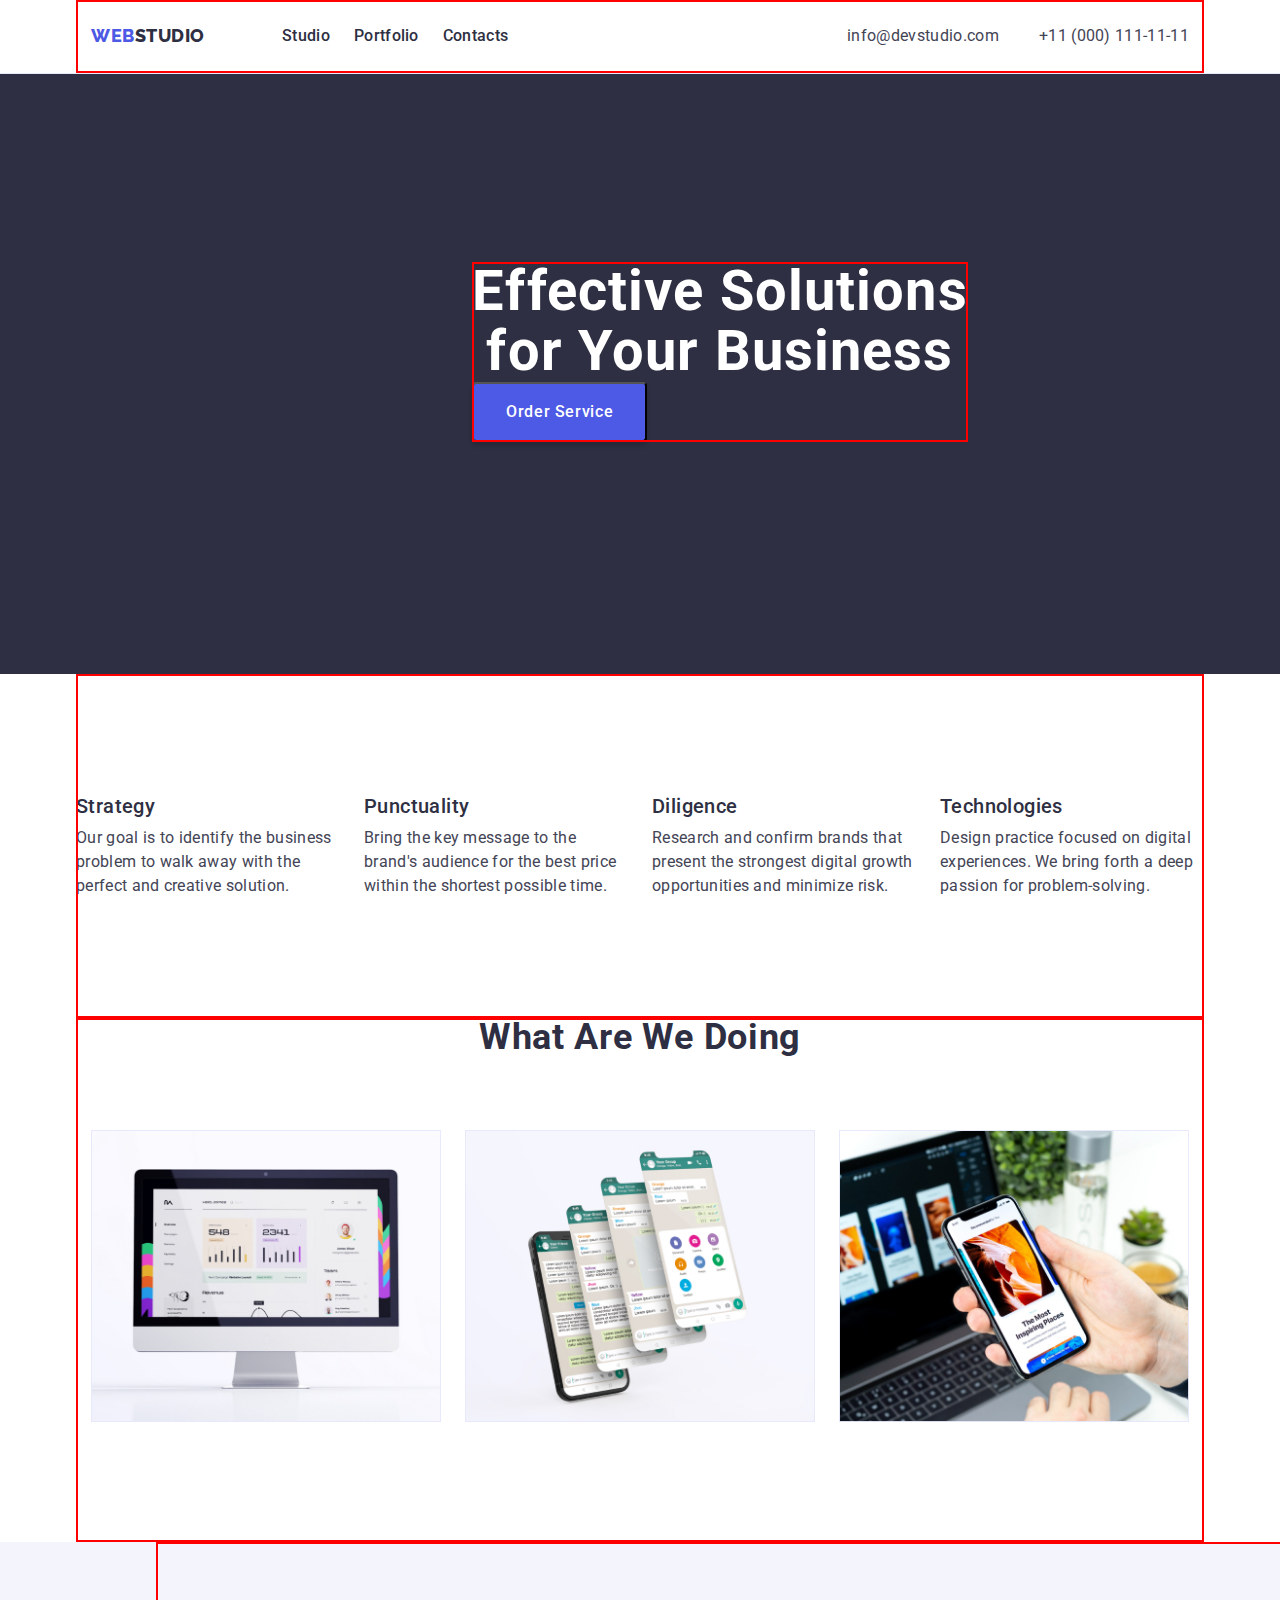
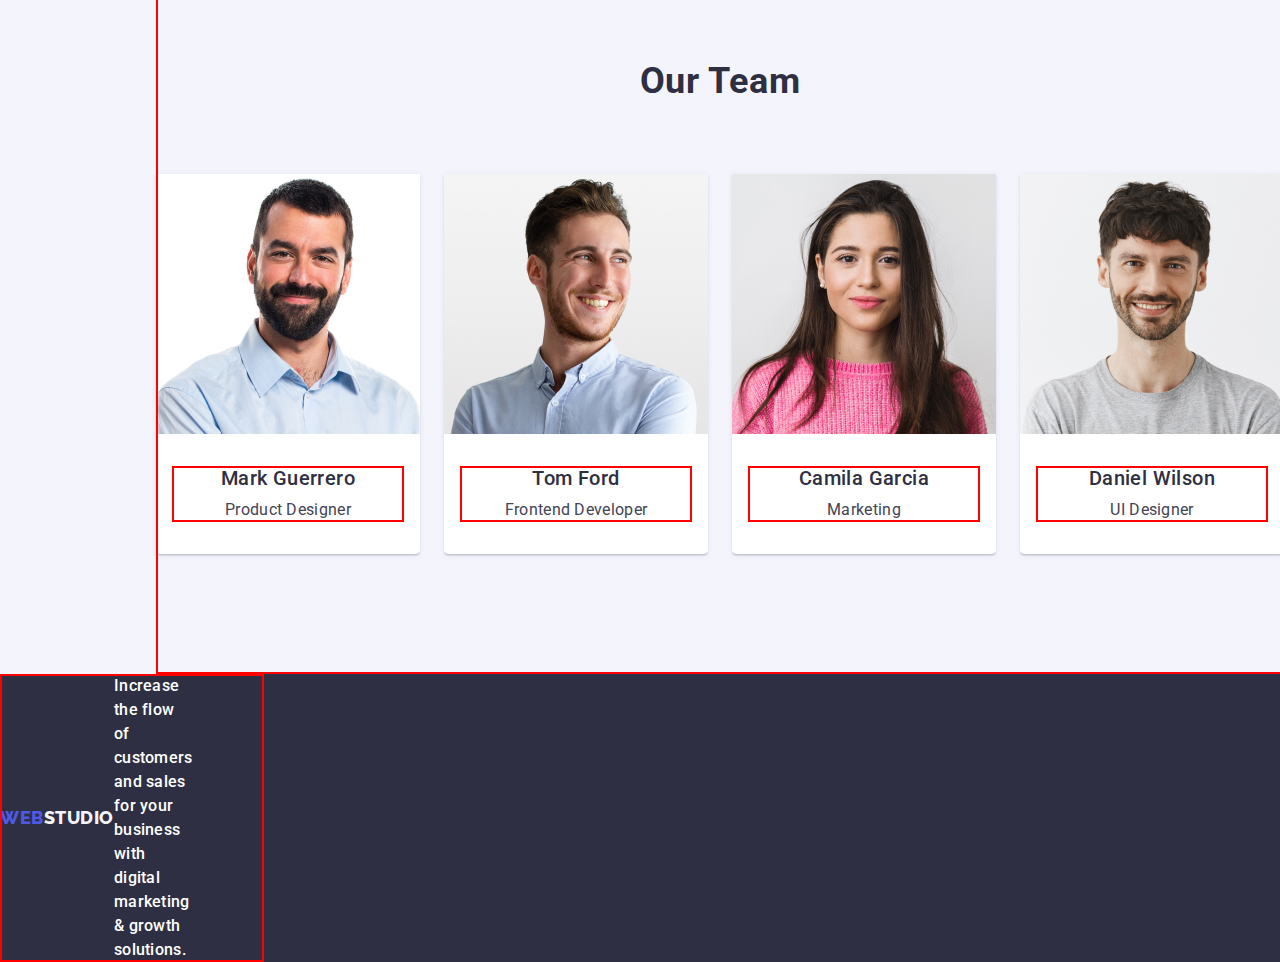
==== index.html @ 4f148396 "update </div>" ====
<!DOCTYPE html>
<html lang="en">
<head>
    <meta charset="UTF-8">
    <meta http-equiv="X-UA-Compatible" content="IE=edge">
    <meta name="viewport" content="width=device-width, initial-scale=1.0">
    <title>WebStudio</title>
    <link rel="preconnect" 
    href="https://fonts.googleapis.com">
    <link rel="preconnect" 
    href="https://fonts.gstatic.com" crossorigin>
    <link href="https://fonts.googleapis.com/css2?family=Roboto:wght@400;500;700&display=swap" rel="stylesheet">
    <link rel="preconnect" href="https://fonts.googleapis.com">
    <link rel="preconnect" href="https://fonts.gstatic.com" crossorigin>
    <link href="https://fonts.googleapis.com/css2?family=Raleway:wght@800&family=Roboto:wght@400;500;700&display=swap" rel="stylesheet">
  
    <link href="
    https://cdn.jsdelivr.net/npm/modern-normalize@1.1.0/modern-normalize.min.css
    " rel="stylesheet">
    <link rel="stylesheet" href="./css/styles.css">
    
</head>
<body>
    <!--header section-->
    <header class="header">
        <div class="container top-line">
            <nav class="list nav-list">
                <a class="logo link" href="./index.html">Web <span class="logo-studio">Studio</span> </a>
            
             <ul class="list link-list">
          <li class="description link-item"> 
            <a class="header-nav-link link" href="./index.html">Studio</a>
          </li>
          <li class="description link-item">
            <a class="header-nav-link link" href="./portfolio.html">Portfolio</a>
          </li>
          <li class="description link-item">
            <a class="header-nav-link link" href="">Contacts</a>
          </li>
             </ul>
            </nav>

            <address class="adress">
                <ul class="list adress-list">
                <li class="mailto" >
                    <a href="mailto:info@devstudio.com" class="link adress-link">info@devstudio.com</a>
                </li>
                <li>
                    <a href="tel:+110001111111" class="link adress-link">+11 (000) 111-11-11</a>
                </li>
                </ul>
            </address>
        </div>
    </header>

    <main>
            <!--hero section-->
        <section class="hero section" >
           <div class="container hero-container">
                <h1 class="main-tittle main-tittle-light hero-tittle">
                Effective Solutions for Your Business 
                </h1>
                <button class="button button-text hero-button" type="button">Order Service</button>
            </div>
        </section>

            <!--Feature section-->
            
        <section >
            <div class="container feature-container">
                <h2 hidden class="sektion-tittl feature-tittle"> Our Feature</h2>
                <ul class="list feature-list-item ">
                    <li class="feature-list">
                        <h3 class="subtittle feature-item-tittle" >Strategy</h3>
                        <p class="feature-item"> Our goal is to identify the business
                        problem to walk away with the perfect and creative solution. </p>
                    </li>
                    <li class="feature-list">
                        <h3 
                        class="subtittle feature-item-tittle">Punctuality</h3>
                        <p class="feature-item">Bring the key message to the brand's audience for the best price within the shortest possible time.</p>
                    </li>
                    <li class="feature-list">
                         <h3  
                        class="subtittle feature-item-tittle">Diligence</h3>
                        <p class="feature-item">Research and confirm brands that present the strongest digital growth opportunities and minimize risk.</p>
                    </li>
                    <li class="feature-list">
                        <h3
                        class="subtittle feature-item-tittle">Technologies</h3>
                        <p class="feature-item">Design practice focused on digital experiences. We bring forth a deep passion for problem-solving.</p>
                    </li>
               
                </ul>
            </div>  
            </section>
        
            <!--about-->
            <section>
            <div class="container about-container">
                 <h2 class="sektion-tittl about-tittle">What are we doing</h2>
                <ul class="list about-card-set">
                    <li class="about-item">
                    <img  src="./images/about/img-1.jpg" alt="desktop" width="360" height="300">
                    </li>
                    <li class="about-item">
                    <img src="./images/about/img-2.jpg" alt="smartphone" width="360" height="300">
                     </li>
                    <li class="about-item">
                    <img src="./images/about/img-3.jpg" alt="application" width="360" height="300">
                    </li>
                </ul>
            </div>
            </section>

            <!--team-->
            <section class="team">
            <div class="container team-container">
                <h2 class="sektion-tittl  team-tittl">Our Team</h2>
                <ul class="list team-list">
                <li class="team-item">
                   <img  src="./images/team/img-1.jpg" alt="Mark Guerrero" width="264" height="260">
                   <div class="container team-item-container">
                        <h3 
                        class="subtittle">Mark Guerrero</h3>
                        <p class="team-item-name">Product Designer</p>
                    </div>
                </li>
                <li class="team-item">
                    <img src="./images/team/img-2.jpg" alt="Tom Ford" width="264" height="260">
                    <div class="container team-item-container">
                        <h3 
                        class="subtittle">Tom Ford</h3>
                        <p class="team-item-name">Frontend Developer</p>
                    </div>
                </li>
                <li class="team-item">
                    <img src="./images/team/img-3.jpg" alt="Camila Garcia" width="264" height="260">
                    <div class="container team-item-container">
                        <h3 class="subtittle ">Camila Garcia</h3>
                        <p class="team-item-name"> Marketing</p>
                    </div>
                </li>
                <li class="team-item">
                    <img src="./images/team/img-4.jpg" alt="Daniel Wilson" width="264" height="260">
                    <div class="container team-item-container">
                        <h3 class="subtittle ">Daniel Wilson</h3>
                         <p class="team-item-name">UI Designer</p>
                    </div>
                </li>
                </ul>
            </div>     
            </section> 
      
    </main>

        <!--footer section-->
    <footer class="footer">
      <div class="container footer-container">
            <a class="link logo footer-reset" href="./index.html">Web <span class="logo-studio-light">Studio</span> 
            <p class="description footer-item ">Increase the flow of customers and sales for your business with digital marketing & growth solutions.</p></a>
        </div>
    </footer>

</body>
</html>
---- css/styles.css ----
:root {
    /*--font--*/
--primary-font: "Roboto",  sant-serif;
--secondary-font: "Raleway", sant-serif;
    
    /*--color--*/
--btn-color-iris: #4d5ae5;
--btn-color-okean: #404BBF;
--text-color: #434455;
--main-header-color: #2e2f4;
--white-color: #fff;
--backgraund-light: #f4f4fD;
--backgraund-dark: #2E2F42;
--leinercoolor: #E7E9FC;
}
* {
    box-sizing: border-box;
}
/*base styles*/
body {
    font-family:"Roboto",sans-serif;
    font-size: 16px;
    font-weight: 400;
    font-style: normal;
    line-height: 1.5;
    letter-spacing: 0.02em;
    text-decoration: none;
    text-transform: none;
    color: var(--text-color);
    background-color: var(--white-color);
}
 /*--reset start--*/
h1,
h2, 
h3, 
h4, 
h5, 
h6, 
p {
    margin: 0px;
}
button {
    cursor: pointer;
}

ul {
    display: flex;
    margin: 0px;
}
img {
    display: block;
    max-width: 100%;
    height: auto;
      }
     
.list {
    list-style: none;
    margin: 0px;
    padding: 0px;
}
.link {
    text-decoration: none; 
}
div {
    display: block;
}

.main-tittle {
	font-size: 56px;
	font-family:var(--primary-font);
	font-weight: 700;
	font-style: normal;
	line-height: 1.07;
	letter-spacing: 0.02em;
	text-decoration: none;
	text-transform: none;
    text-align: center;
}
.main-tittle-light {
    color:#FFFFFF;
}
.sektion-tittl {
	font-size: 36px;
	font-family:var(--primary-font);
	font-weight: 700;
	font-style: normal;
	line-height: 1.11;
	letter-spacing: 0.02em;
	text-decoration: none;
	text-transform: capitalize;
    text-align: center;
    color: var(--backgraund-dark);
}
.subtittle {
	font-size: 20px;
	font-family:var(--primary-font);
	font-weight: 500;
	font-style: normal;
	letter-spacing: 0.02em;
	text-decoration: none;
	text-transform: none;
    line-height: 1.2; 
    text-align: center;
    color: var(--backgraund-dark);
    
}

.description {
	font-size: 16px;
	font-family:var(--primary-font);
	font-weight: 500;
	font-style: normal;
	line-height: 1.5;
	letter-spacing: 0.02em;
	text-decoration: none;
	text-transform: none;
    color: var(--text-color);
}
.button-text {
	font-family: inherit;
    font-size: 16px;
	font-weight: 500;
	font-style: normal;
	line-height: 1.5;
	letter-spacing: 0.04em;
	text-decoration: none;
	text-transform: none;
    color: var(--white-color);
}
.small-text {
	font-size: 12px;
	font-family: var(--primary-font);
	font-weight: 400;
	font-style: normal;
	line-height: 1.17;
	letter-spacing: 0.04em;
	text-decoration: none;
	text-transform: none;
}
.top-line {
    display: flex;
   
    margin: 0px;
    justify-content: space-between;
    align-items: center;
  

    background: var(--white-color);
    border-bottom: 1px solid #E7E9FC;
}
.nav-list {
    display: flex;
    max-width: 564px;
    padding-top: 24px;
    padding-bottom: 24px;
    gap: 76px;
}
.logo {
    font-family: "Raleway", sans-serif;
    font-style: normal;
    font-weight: 800;
    font-size: 18px;
    line-height: 1.17;
    text-transform: uppercase;
    text-decoration: none;

    color: var(--btn-color-iris);
    display: flex;
    letter-spacing: 0.03em;
    flex-direction: row;
    align-items: center;
    width: 115px;
}
.logo-studio {
    width: 71px;
    color:var(--backgraund-dark);
    text-transform: uppercase;
}
.logo-studio-light {
    color:var(--backgraund-light);
    text-transform: uppercase;
}
.header {
   border-bottom: 1px solid var(--leinercoolor);

}
.header-nav-link {
    color: var(--backgraund-dark);
    padding-top: 24px;
    padding-bottom: 24px;

}
.header-nav-link:hover,
.header-nav-link:focus,
.adress-link:hover,
.adress-link:focus {
    color: var(--btn-color-okean);
} 

.link-list {
    display: flex;
    gap: 24px;
    margin-right: auto;
}
.link-item {
    color: var(--backgraund-dark);
    text-decoration: none;  
   }
   .adress-link {

    text-decoration: none;
    color: var(--text-color);
}

.adress {
    display: block;
    max-width: 347px;
    margin: 0px;
    font-style: normal; 
  
}  

.adress-list {
    padding-top: 24px;
    padding-bottom: 24px; 
}
.mailto {
    margin-right: 40px;
}
 .button {

        display: flex;
        flex-direction: row;
        align-items: center;
        padding: 16px 32px;
        gap: 10px;
        
        background:var(--btn-color-iris);
        box-shadow: 0px 4px 4px rgba(0, 0, 0, 0.15);
        border-radius: 4px;
        cursor: pointer;
    }
   
    .button-light {
      
        display: flex;
        flex-direction: row;
        align-items: flex-start;
        padding: 16px 32px;
        gap: 10px;
        color: var(--btn-color-iris);
        background:var(--backgraund-light);
        cursor: pointer;
    
    }
    .button:hover, .button:focus, .button-light:hover, .button-light:focus {
        background-color:var(--btn-color-okean);
        color: var(--white-color);
    }



 /*---main content---*/
.box {
    border: 5px solid var(--white-color);
}
.container {
    width: 1128px;
    padding: 0 15px; 
   margin: 0 auto;
outline: 2px solid red;
outline-offset: -2px;
    background: var(--white-color);
}

.section {
    padding: 188px 0px;
    
}
/*----index.html-----*/
.hero {
    width: 1440px;
    height: 600px;
    margin: 0px auto;
 
    line-height: 1.07;
    align-items: center;
 
    background-color: var(--backgraund-dark);
   
}
.hero-container {
max-width: 496px;
   margin: 0px auto;
    padding: 0px;
   
    background: var(--backgraund-dark);
}
.hero-tittle {
   
margin: 0px;
    
}
.hero-button {
margin-bottom: 48px auto;
align-content: center;


}
/*--featufe*/

.feature-container {
    padding: 120px 0px;
    margin: 0px auto;
}
.feature-tittle {
 margin: 0px;
}
.feature-list-item {
   display: flex;
   justify-content: space-between;
   gap: 24px;
   padding: 0px;
   margin: 0px;
    
}
.feature-list {
    display: flex;
flex-direction: column;
align-items: flex-start;

flex-basis: 264px;
padding: 0px;

gap: 8px;
}
.feature-item-tittle {

}

/*---about---*/

.about-container {
   
}
    
.about-tittle {
       margin-top: 0px;
       margin-bottom: 72px;
}

.about-card-set {
  
    display: flex;
    flex-wrap: wrap;
    padding-bottom: 120px;
    gap: 24px;
      }
.about-item {
    flex-basis: calc((100% - 48px) / 3);
    }
    
    /*---team---*/
.team {
    background:var(--backgraund-light);
    width: 1440px;
    margin: 0px auto;
}

.team-container {
    padding: 120px 0px;
    gap: ;
    background:var(--backgraund-light);
}
.team-item {
    display: flex;
    max-width: 264px;
flex-direction: column;
justify-content: center;
align-items: center;
padding: 0px 0px 32px;
gap: 32px;

box-shadow: 0px 1px 6px rgba(46, 47, 66, 0.08), 0px 1px 1px rgba(46, 47, 66, 0.16), 0px 2px 1px rgba(46, 47, 66, 0.08);
border-radius: 0px 0px 4px 4px;

    background-color: var(--white-color);
}
.team-tittl {

    padding-bottom: 72px;
}
.team-item-container {
    display: flex;
flex-direction: column;
justify-content: center;
align-items: center;
padding: 0px;
gap: 8px;

max-width: 232px;

flex: none;
order: 1;
flex-grow: 0;
}

.team-list {
   justify-content: space-between;
}


.team-item-img {

}
.team-item-name {

}
.team-item-function {

}
.footer {
    width: 1440px;
    margin: 0px auto;
    background: var(--backgraund-dark)
    }
.footer-container {
    display: flex;
    flex-direction: column;
    align-items: flex-start;
    padding: 0px;
    margin-left: 0px;
    gap: 16px;
    max-width: 264px;
    background: var(--backgraund-dark);

}
. footer-reset {
    display: flex;
    flex-direction: column;
   
}
    .footer-item {
        display: f;
   
        color: var(--white-color);
    }
    
/*-----portfolio-----*/

.btn-portfolio-list {

display: flex;
flex-direction: row;
justify-content: center;
align-items: flex-start;
flex-basis: 586px;
gap: 24px;
padding: 72px 0px;

}

.btn-portfolio {

display: flex;
flex-direction: row;
align-items: flex-start;
padding: 12px 24px;



background: var(--backgraund-light);
box-shadow: 0px 3px 1px rgba(0, 0, 0, 0.1), 0px 2px 1px rgba(0, 0, 0, 0.08), 0px 2px 2px rgba(0, 0, 0, 0.12);
border-radius: 4px;

flex: none;
order: 0;
flex-grow: 0;
}
.container-portfolio {
    display: flex;
    flex-wrap: wrap;
    row-gap: 48px;
    column-gap: 24px;
    padding: 0px;margin: 0px -15px;

}
.card-box {
    box-sizing: border-box;

    flex-basis: 360px;
    
    border: 1px solid var(--leinercoolor);
}
.card-text-box {
    display: flex;
    flex-direction: column;
    justify-content: center;
    align-items: flex-start;
    padding: 32px 16px;

    gap: 8px;
    
    flex-basis: 360px;
}
.adress-item {}



.about {
   background-color: var(--backgraund-light);

.about-list {
}

.about-decktopimg {
    display: flex;
    flex-direction: column;
    align-items: flex-start;
    padding: 0px;

    position: absolute;
    width: 360px;   
    height: 300px;
    left: 156px;
    top: 1128px;
}
.about-smartphonimg {
    display: flex;
    flex-direction: column;
    align-items: flex-start;
    padding: 0px;

    position: absolute;
    width: 360px;
    height: 300px;
    left: 540px;
    top: 1128px;
}
.about-aplicationimg {
    display: flex;
    flex-direction: column;
    align-items: flex-start;
    padding: 0px;

    position: absolute;
    width: 360px;
    height: 300px;
    left: 924px;
    top: 1128px;
}


.portfolio-list {
    display: flex;
flex-direction: row;
align-items: flex-start;
padding: 0px;
gap: 24px;

position: absolute;
width: 586px;
height: 48px;
left: 427px;
top: 168px;
}

.All {
    display: flex;
flex-direction: row;
align-items: flex-start;
padding: 12px 24px;

width: 69px;
height: 48px;

background: var(--btn-color-okean);
box-shadow: 0px 3px 1px rgba(0, 0, 0, 0.1), 0px 2px 1px rgba(0, 0, 0, 0.08), 0px 2px 2px rgba(0, 0, 0, 0.12);
border-radius: 4px;

flex: none;
order: 0;
flex-grow: 0;
color: var(--white-color);
}
.WebSite {
 
}
.App {
}
.Design {
}
.Marketing {
}
.top-row-cardbox {
position: absolute;
width: 1128px;
height: 420px;
left: 156px;
top: 288px;
}
.card-cashless{
   left: 540px; 
}
.card-meditation {
    left: 924px;
    top: 288px;
}
.card-taxi {
    left: 156px;
top: 756px;
}
.card-illustration {
    left: 540px;
top: 756px;
}
.card-courses {
    left: 924px;
top: 756px;
}
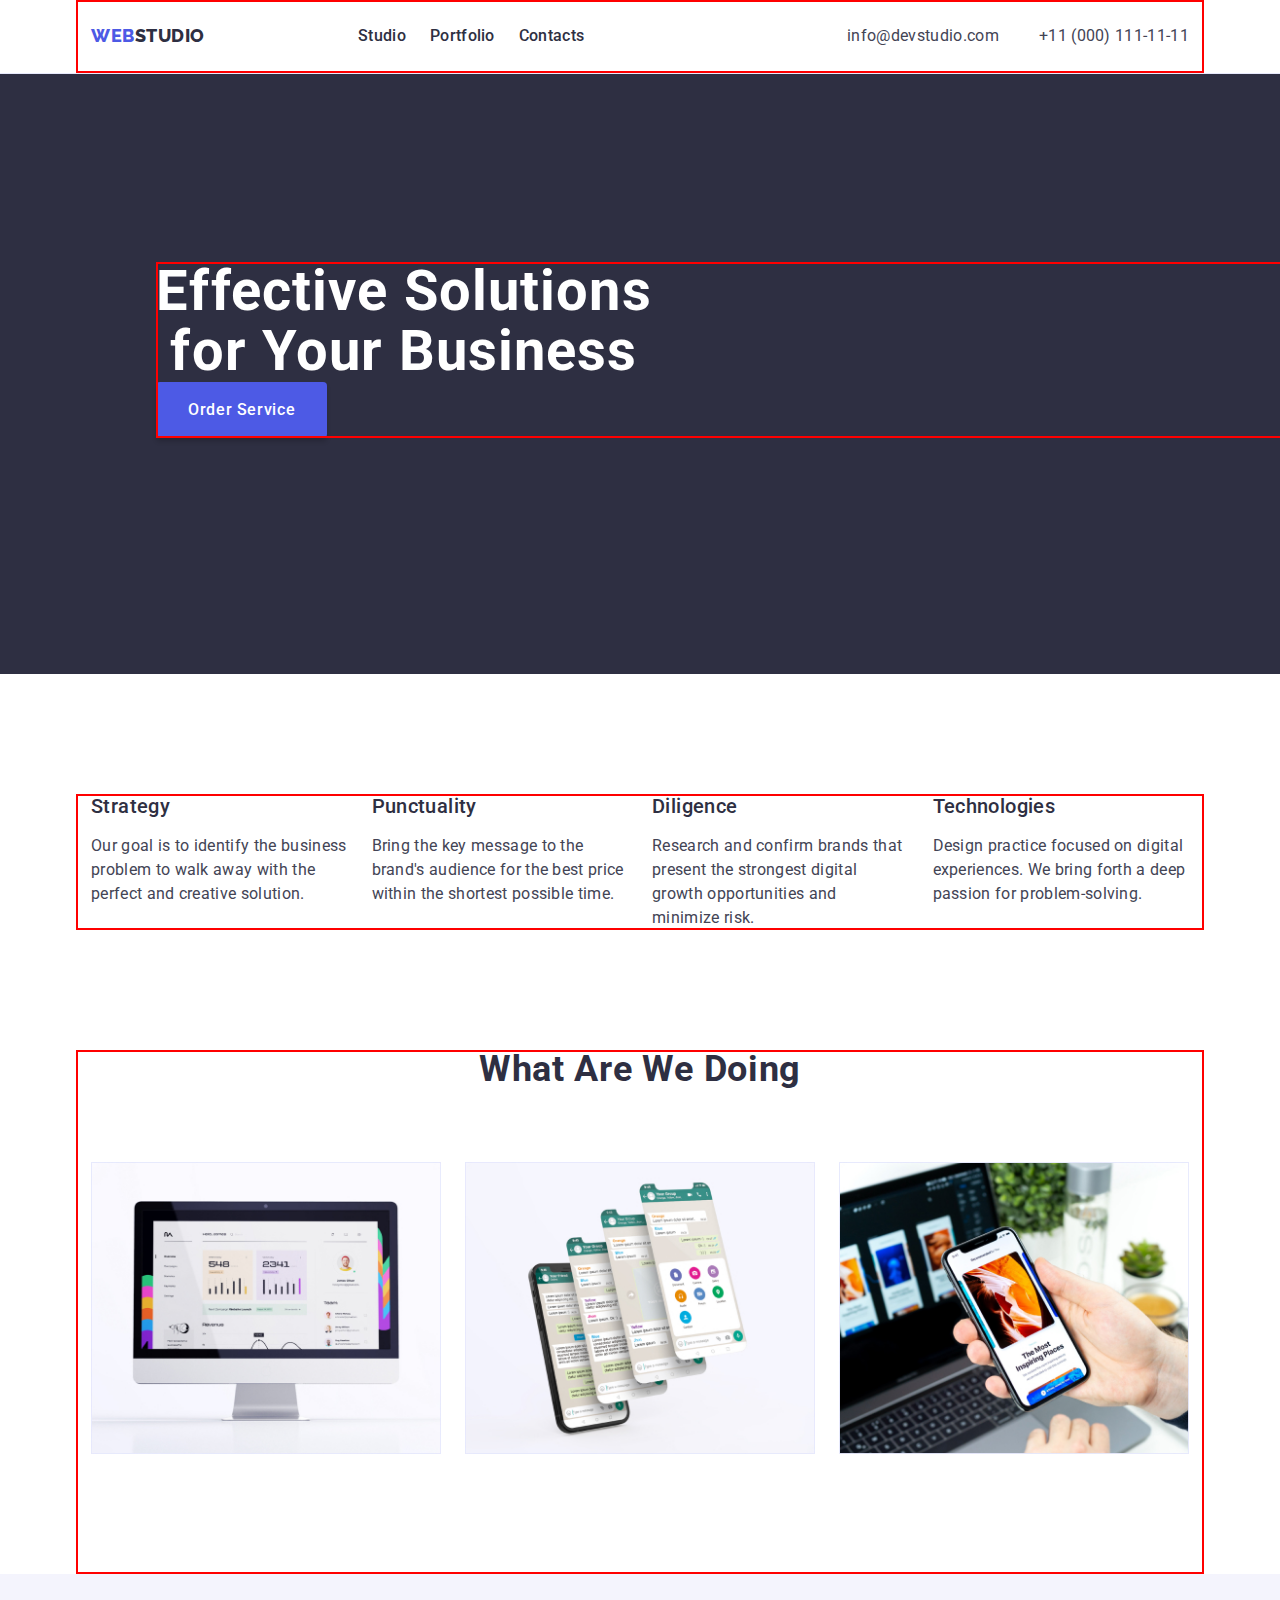
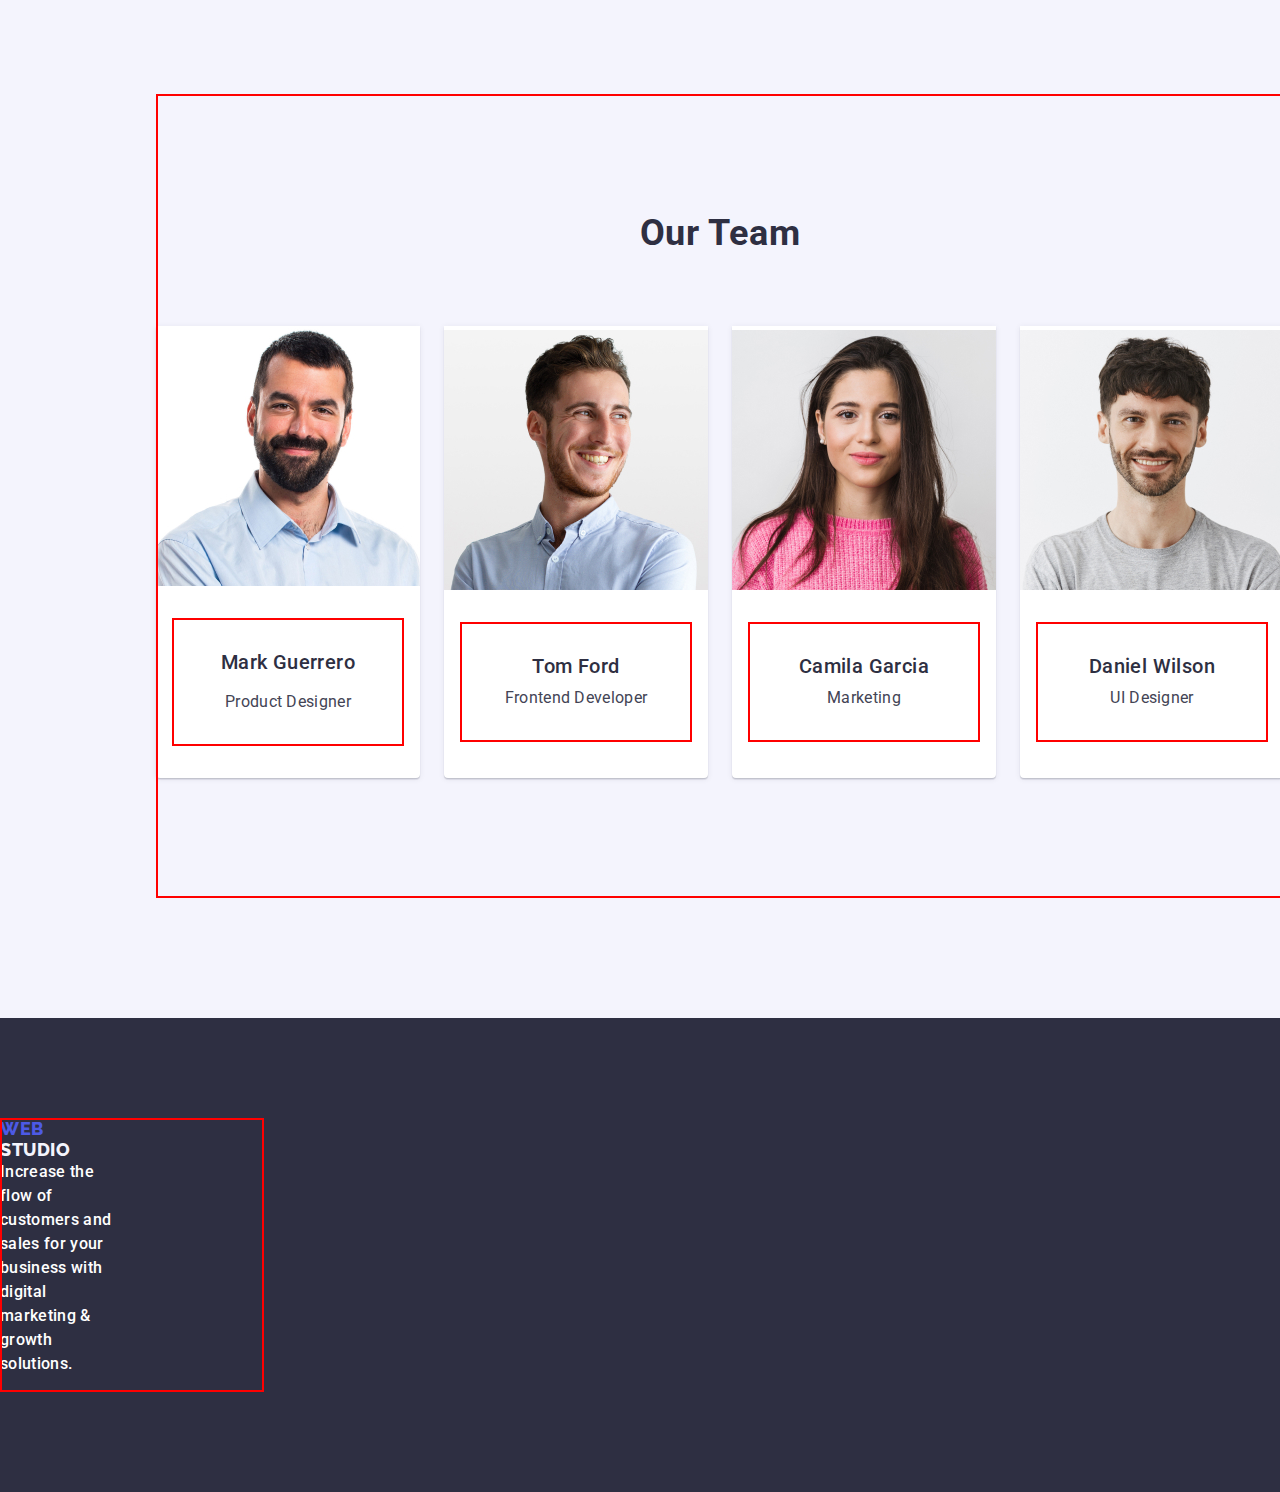
==== commit 7f211166: "update all afte chek up all" ====
--- a/index.html
+++ b/index.html
@@ -66,7 +66,7 @@
 
             <!--Feature section-->
             
-        <section >
+        <section class="feature-section" >
             <div class="container feature-container">
                 <h2 hidden class="sektion-tittl feature-tittle"> Our Feature</h2>
                 <ul class="list feature-list-item ">
@@ -96,7 +96,7 @@
             </section>
         
             <!--about-->
-            <section>
+            <section 
             <div class="container about-container">
                  <h2 class="sektion-tittl about-tittle">What are we doing</h2>
                 <ul class="list about-card-set">
@@ -122,7 +122,7 @@
                    <img  src="./images/team/img-1.jpg" alt="Mark Guerrero" width="264" height="260">
                    <div class="container team-item-container">
                         <h3 
-                        class="subtittle">Mark Guerrero</h3>
+                        class="subtittle team-item-tittle">Mark Guerrero</h3>
                         <p class="team-item-name">Product Designer</p>
                     </div>
                 </li>
--- a/css/styles.css
+++ b/css/styles.css
@@ -139,7 +139,7 @@
 }
 .top-line {
     display: flex;
-   
+    width: 1158px;
     margin: 0px;
     justify-content: space-between;
     align-items: center;
@@ -154,6 +154,7 @@
     padding-top: 24px;
     padding-bottom: 24px;
     gap: 76px;
+    align-items: center;
 }
 .logo {
     font-family: "Raleway", sans-serif;
@@ -170,6 +171,7 @@
     flex-direction: row;
     align-items: center;
     width: 115px;
+    margin-right: 76px;
 }
 .logo-studio {
     width: 71px;
@@ -205,6 +207,7 @@
 .link-item {
     color: var(--backgraund-dark);
     text-decoration: none;  
+    gap: 40px;
    }
    .adress-link {
 
@@ -229,28 +232,26 @@
 }
  .button {
 
-        display: flex;
+        display: block;
         flex-direction: row;
         align-items: center;
         padding: 16px 32px;
         gap: 10px;
+        min-width: 169px;
+        height: 56;
+        border: none;
         
         background:var(--btn-color-iris);
         box-shadow: 0px 4px 4px rgba(0, 0, 0, 0.15);
         border-radius: 4px;
-        cursor: pointer;
+       
     }
    
-    .button-light {
-      
-        display: flex;
-        flex-direction: row;
-        align-items: flex-start;
-        padding: 16px 32px;
-        gap: 10px;
+    .button-light { 
+     
         color: var(--btn-color-iris);
         background:var(--backgraund-light);
-        cursor: pointer;
+        
     
     }
     .button:hover, .button:focus, .button-light:hover, .button-light:focus {
@@ -290,18 +291,19 @@
    
 }
 .hero-container {
-max-width: 496px;
+
    margin: 0px auto;
     padding: 0px;
    
     background: var(--backgraund-dark);
 }
 .hero-tittle {
-   
+  max-width: 496px; 
 margin: 0px;
     
 }
 .hero-button {
+    display: block;
 margin-bottom: 48px auto;
 align-content: center;
 
@@ -309,9 +311,14 @@
 }
 /*--featufe*/
 
+.feature-section {
+    padding: 120px 0px;
+   
+}
 .feature-container {
-    padding: 120px 0px;
     margin: 0px auto;
+   
+    
 }
 .feature-tittle {
  margin: 0px;
@@ -335,11 +342,14 @@
 gap: 8px;
 }
 .feature-item-tittle {
-
+ margin-bottom: 8px;
 }
 
 /*---about---*/
 
+.about-section {
+    padding-bottom: 120px;
+}
 .about-container {
    
 }
@@ -365,11 +375,12 @@
     background:var(--backgraund-light);
     width: 1440px;
     margin: 0px auto;
+    padding: 120px 0px;
 }
 
 .team-container {
     padding: 120px 0px;
-    gap: ;
+  
     background:var(--backgraund-light);
 }
 .team-item {
@@ -387,15 +398,14 @@
     background-color: var(--white-color);
 }
 .team-tittl {
-
-    padding-bottom: 72px;
+    margin-bottom: 72px;
 }
 .team-item-container {
     display: flex;
 flex-direction: column;
 justify-content: center;
 align-items: center;
-padding: 0px;
+padding: 32px 16px;
 gap: 8px;
 
 max-width: 232px;
@@ -407,6 +417,10 @@
 
 .team-list {
    justify-content: space-between;
+   gap: 24px;
+}
+.team-item-tittle {
+    margin-bottom: 8px;
 }
 
 
@@ -414,6 +428,7 @@
 
 }
 .team-item-name {
+    text-align: center;
 
 }
 .team-item-function {
@@ -422,6 +437,7 @@
 .footer {
     width: 1440px;
     margin: 0px auto;
+    padding: 100px 0px;
     background: var(--backgraund-dark)
     }
 .footer-container {
@@ -435,19 +451,22 @@
     background: var(--backgraund-dark);
 
 }
-. footer-reset {
-    display: flex;
-    flex-direction: column;
+.footer-reset {
+    display: inline-block;
+    margin-bottom: 16px;
    
 }
     .footer-item {
-        display: f;
+      max-width: 264px;
    
         color: var(--white-color);
     }
     
 /*-----portfolio-----*/
 
+.portfolio-section {
+    padding: 96px 0px 120px;
+}
 .btn-portfolio-list {
 
 display: flex;
@@ -456,7 +475,7 @@
 align-items: flex-start;
 flex-basis: 586px;
 gap: 24px;
-padding: 72px 0px;
+margin-bottom: 72px;
 
 }
 
@@ -467,7 +486,7 @@
 align-items: flex-start;
 padding: 12px 24px;
 
-
+border: var(--leinercoolor);
 
 background: var(--backgraund-light);
 box-shadow: 0px 3px 1px rgba(0, 0, 0, 0.1), 0px 2px 1px rgba(0, 0, 0, 0.08), 0px 2px 2px rgba(0, 0, 0, 0.12);
@@ -477,20 +496,25 @@
 order: 0;
 flex-grow: 0;
 }
+.btn-portfolio:hover,
+.btn-portfolio:focus {
+    border: 1px solid transparent;
+}
 .container-portfolio {
-    display: flex;
-    flex-wrap: wrap;
-    row-gap: 48px;
-    column-gap: 24px;
-    padding: 0px;margin: 0px -15px;
+display: flex;
+flex-wrap: wrap;
+row-gap: 48px;
+column-gap: 24px;
+padding: 0px;
+margin: 0px -15px;
 
 }
 .card-box {
-    box-sizing: border-box;
-
-    flex-basis: 360px;
-    
-    border: 1px solid var(--leinercoolor);
+box-sizing: border-box;
+
+flex-basis: 360px;
+    
+border: 1px solid var(--leinercoolor);
 }
 .card-text-box {
     display: flex;
@@ -509,80 +533,13 @@
 
 .about {
    background-color: var(--backgraund-light);
-
-.about-list {
-}
-
-.about-decktopimg {
-    display: flex;
-    flex-direction: column;
-    align-items: flex-start;
-    padding: 0px;
-
-    position: absolute;
-    width: 360px;   
-    height: 300px;
-    left: 156px;
-    top: 1128px;
-}
-.about-smartphonimg {
-    display: flex;
-    flex-direction: column;
-    align-items: flex-start;
-    padding: 0px;
-
-    position: absolute;
-    width: 360px;
-    height: 300px;
-    left: 540px;
-    top: 1128px;
-}
-.about-aplicationimg {
-    display: flex;
-    flex-direction: column;
-    align-items: flex-start;
-    padding: 0px;
-
-    position: absolute;
-    width: 360px;
-    height: 300px;
-    left: 924px;
-    top: 1128px;
-}
-
-
-.portfolio-list {
-    display: flex;
-flex-direction: row;
-align-items: flex-start;
-padding: 0px;
-gap: 24px;
-
-position: absolute;
-width: 586px;
-height: 48px;
-left: 427px;
-top: 168px;
-}
-
-.All {
-    display: flex;
-flex-direction: row;
-align-items: flex-start;
-padding: 12px 24px;
-
-width: 69px;
-height: 48px;
-
-background: var(--btn-color-okean);
-box-shadow: 0px 3px 1px rgba(0, 0, 0, 0.1), 0px 2px 1px rgba(0, 0, 0, 0.08), 0px 2px 2px rgba(0, 0, 0, 0.12);
-border-radius: 4px;
-
-flex: none;
-order: 0;
-flex-grow: 0;
-color: var(--white-color);
-}
+}
+
+
+
+
+
+
 .WebSite {
  
 }
@@ -592,30 +549,4 @@
 }
 .Marketing {
 }
-.top-row-cardbox {
-position: absolute;
-width: 1128px;
-height: 420px;
-left: 156px;
-top: 288px;
-}
-.card-cashless{
-   left: 540px; 
-}
-.card-meditation {
-    left: 924px;
-    top: 288px;
-}
-.card-taxi {
-    left: 156px;
-top: 756px;
-}
-.card-illustration {
-    left: 540px;
-top: 756px;
-}
-.card-courses {
-    left: 924px;
-top: 756px;
-}
-
+
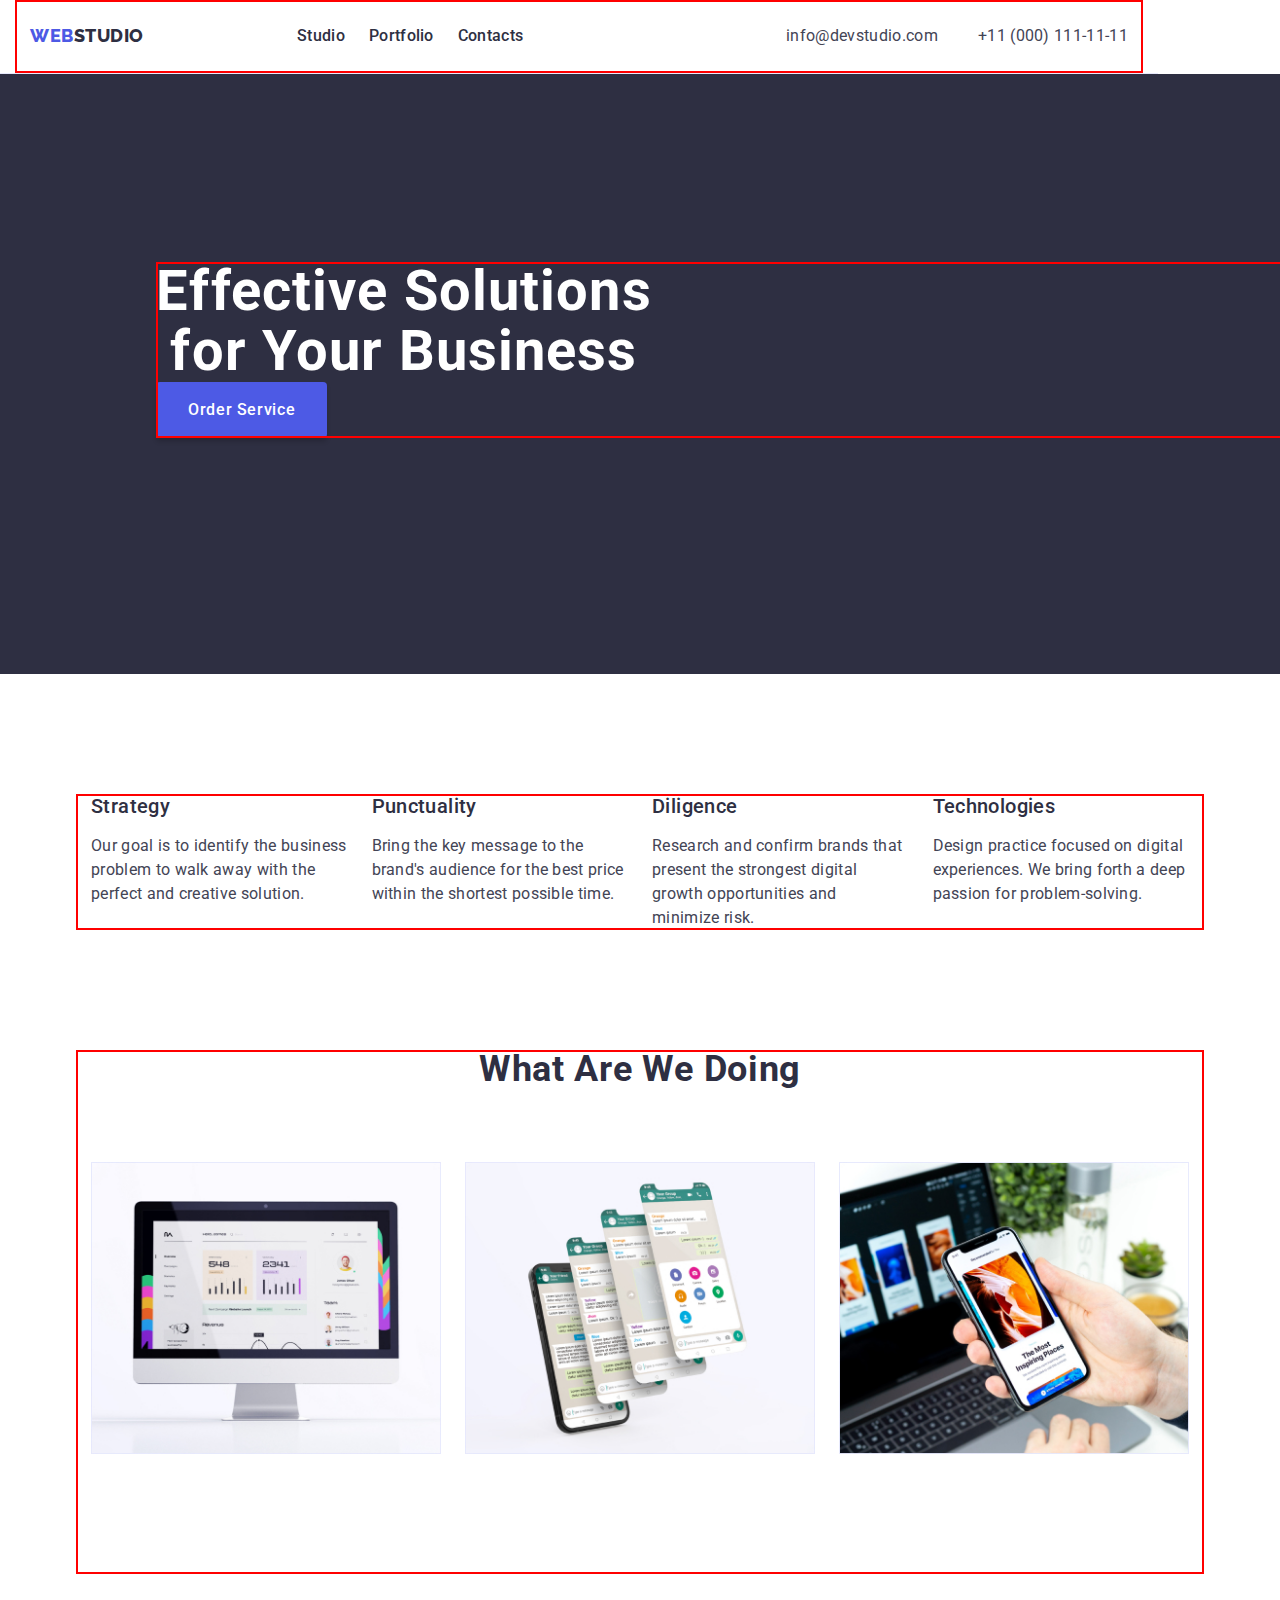
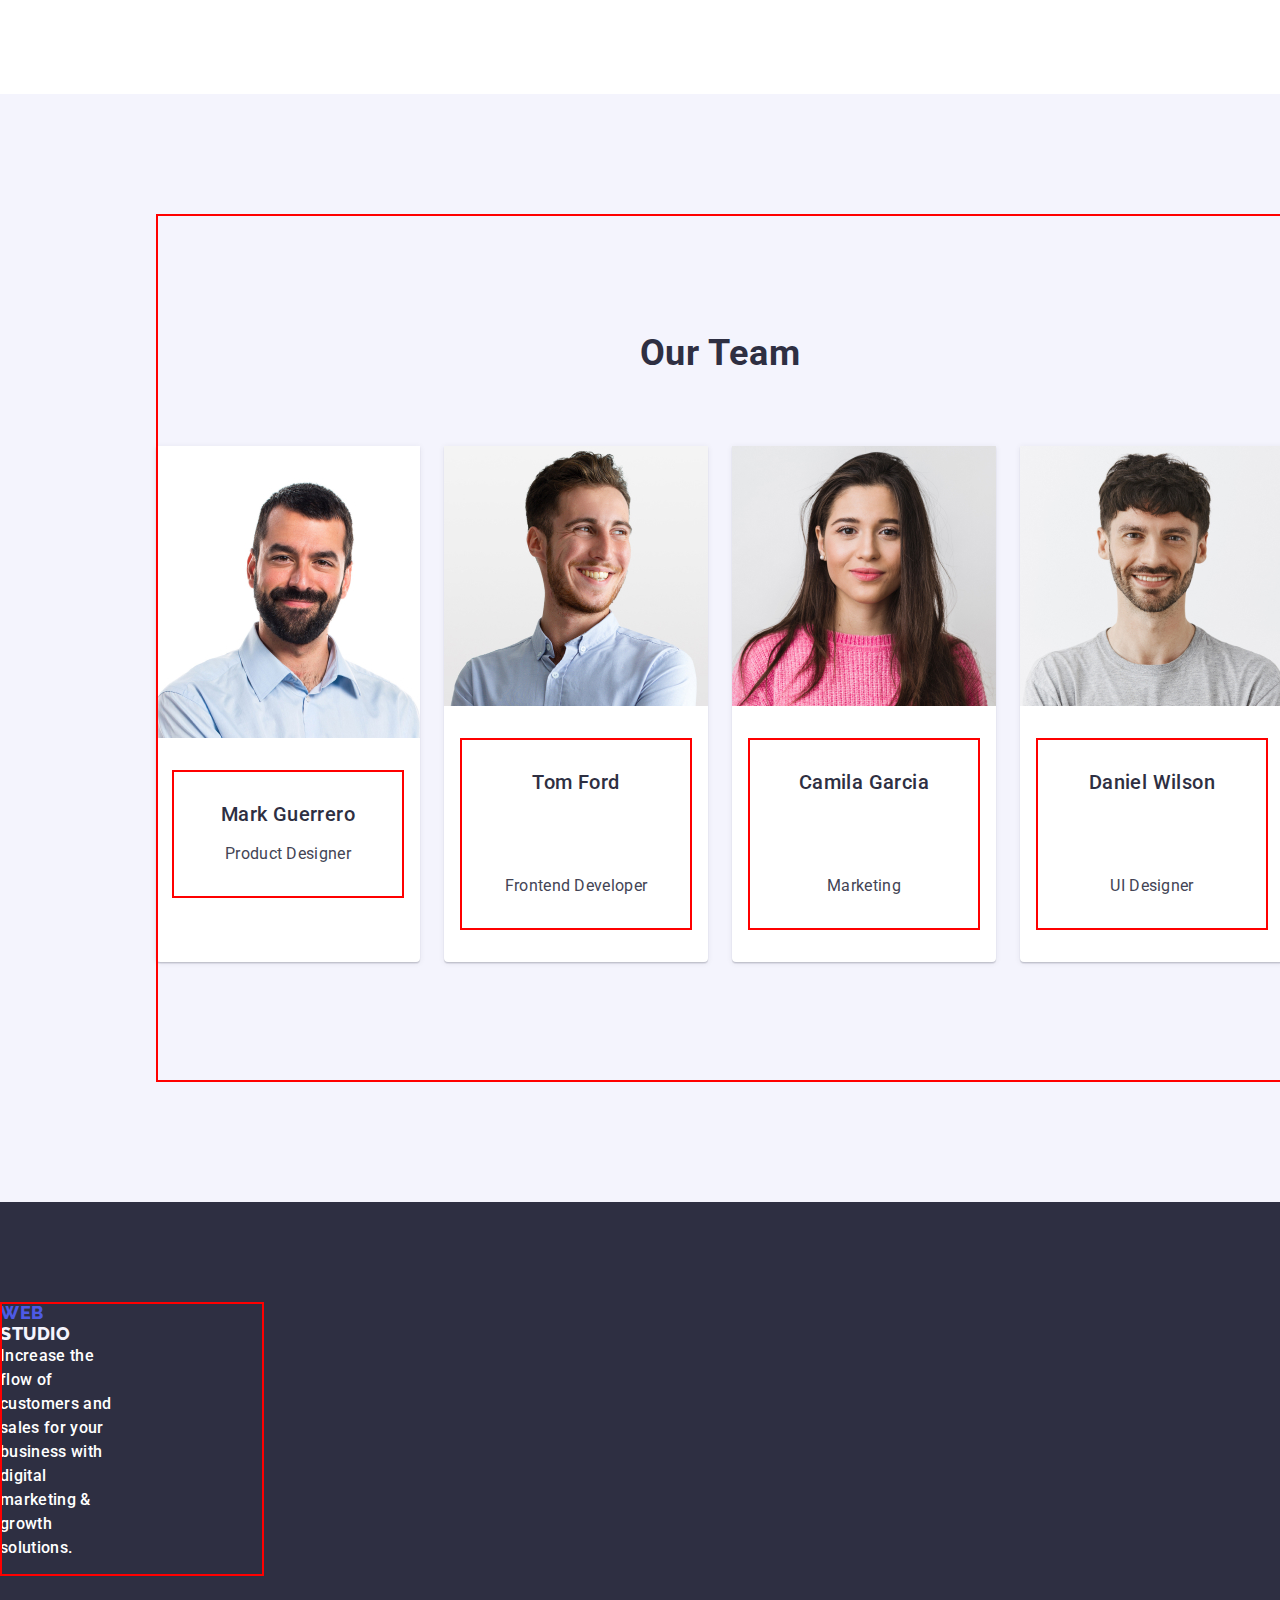
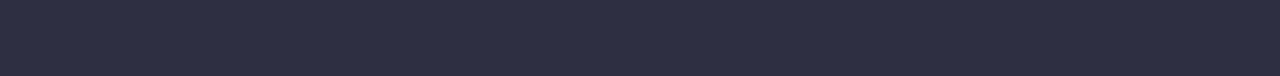
==== commit a5bdd403: "update all 2" ====
--- a/index.html
+++ b/index.html
@@ -96,7 +96,7 @@
             </section>
         
             <!--about-->
-            <section 
+            <section class="about-section">
             <div class="container about-container">
                  <h2 class="sektion-tittl about-tittle">What are we doing</h2>
                 <ul class="list about-card-set">
@@ -130,21 +130,21 @@
                     <img src="./images/team/img-2.jpg" alt="Tom Ford" width="264" height="260">
                     <div class="container team-item-container">
                         <h3 
-                        class="subtittle">Tom Ford</h3>
+                        class="subtittle team-tittl">Tom Ford</h3>
                         <p class="team-item-name">Frontend Developer</p>
                     </div>
                 </li>
                 <li class="team-item">
                     <img src="./images/team/img-3.jpg" alt="Camila Garcia" width="264" height="260">
                     <div class="container team-item-container">
-                        <h3 class="subtittle ">Camila Garcia</h3>
+                        <h3 class="subtittle team-tittl">Camila Garcia</h3>
                         <p class="team-item-name"> Marketing</p>
                     </div>
                 </li>
                 <li class="team-item">
                     <img src="./images/team/img-4.jpg" alt="Daniel Wilson" width="264" height="260">
                     <div class="container team-item-container">
-                        <h3 class="subtittle ">Daniel Wilson</h3>
+                        <h3 class="subtittle team-tittl">Daniel Wilson</h3>
                          <p class="team-item-name">UI Designer</p>
                     </div>
                 </li>
--- a/css/styles.css
+++ b/css/styles.css
@@ -139,7 +139,7 @@
 }
 .top-line {
     display: flex;
-    width: 1158px;
+
     margin: 0px;
     justify-content: space-between;
     align-items: center;
@@ -184,6 +184,7 @@
 }
 .header {
    border-bottom: 1px solid var(--leinercoolor);
+   width: 1158px;
 
 }
 .header-nav-link {
@@ -507,6 +508,7 @@
 column-gap: 24px;
 padding: 0px;
 margin: 0px -15px;
+calc((100% - 48px)/3);
 
 }
 .card-box {
@@ -522,10 +524,13 @@
     justify-content: center;
     align-items: flex-start;
     padding: 32px 16px;
-
+    border: var(--leinercoolor);
     gap: 8px;
     
     flex-basis: 360px;
+}
+.card-box-tittle {
+    margin-bottom: 8px;
 }
 .adress-item {}
 
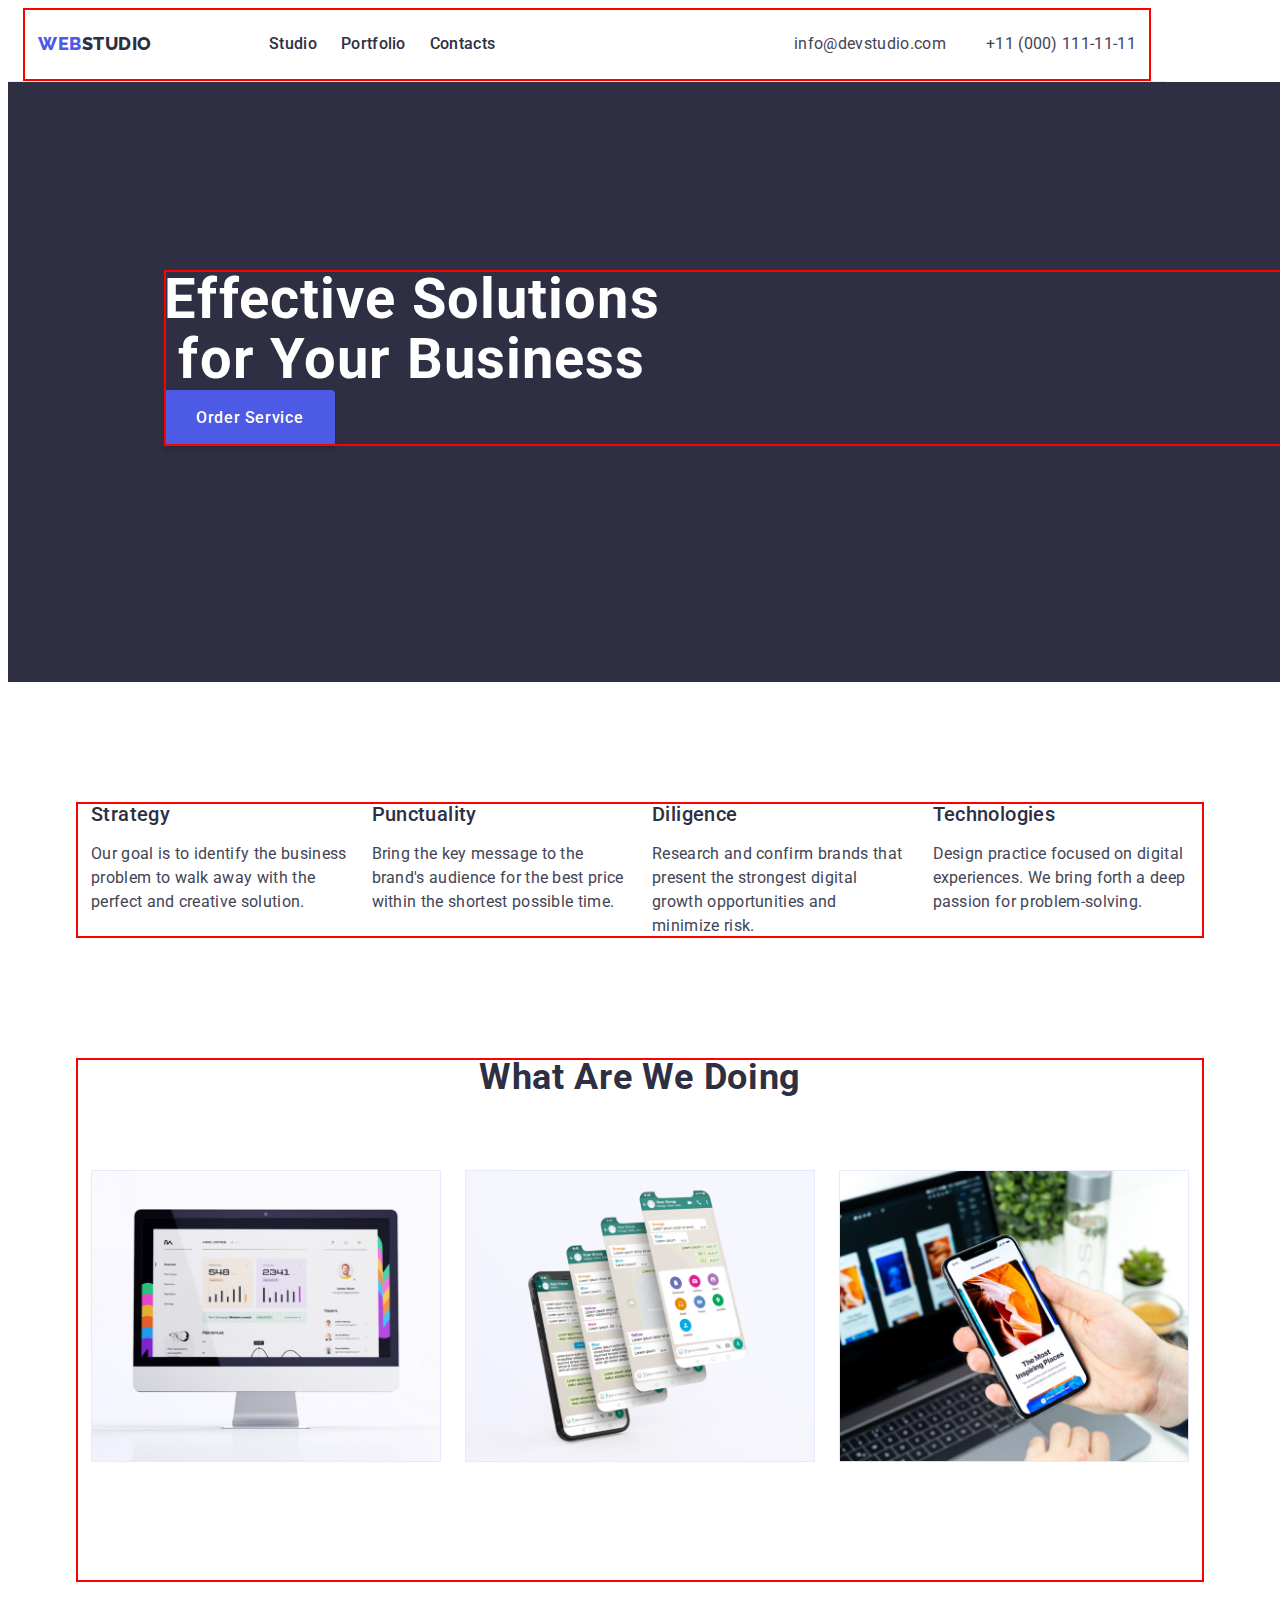
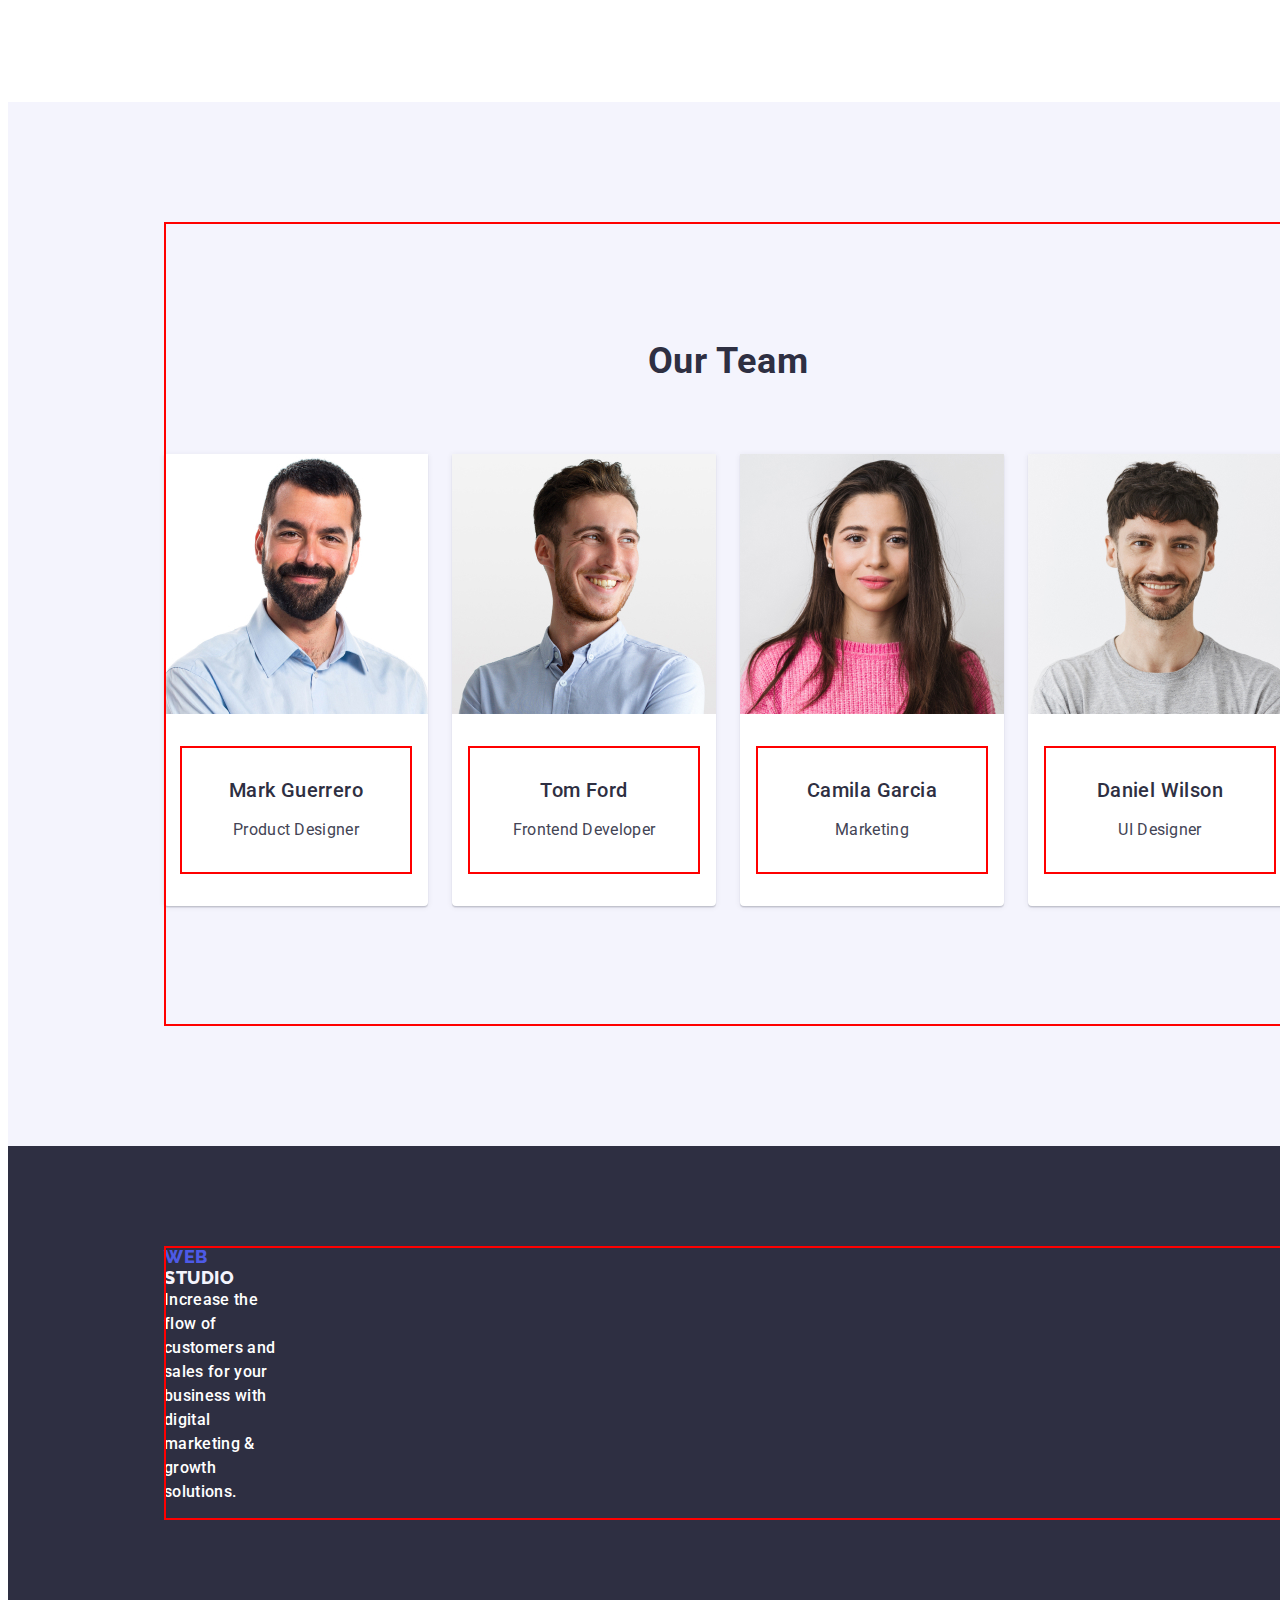
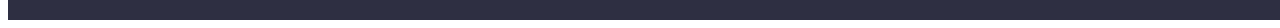
==== commit d6465c52: "update afte mrntor check up" ====
--- a/index.html
+++ b/index.html
@@ -14,9 +14,7 @@
     <link rel="preconnect" href="https://fonts.gstatic.com" crossorigin>
     <link href="https://fonts.googleapis.com/css2?family=Raleway:wght@800&family=Roboto:wght@400;500;700&display=swap" rel="stylesheet">
   
-    <link href="
-    https://cdn.jsdelivr.net/npm/modern-normalize@1.1.0/modern-normalize.min.css
-    " rel="stylesheet">
+    <link rel="stylesheet"    href="https://cdnjs.cloudflare.com/ajax/libs/modern-normalize/1.1.0/modern-normalize.min.css"      integrity="sha512-wpPYUAdjBVSE4KJnH1VR1HeZfpl1ub8YT/NKx4PuQ5NmX2tKuGu6U/JRp5y+Y8XG2tV+wKQpNHVUX03MfMFn9Q=="      crossorigin="anonymous"      referrerpolicy="no-referrer"/>
     <link rel="stylesheet" href="./css/styles.css">
     
 </head>
@@ -130,21 +128,21 @@
                     <img src="./images/team/img-2.jpg" alt="Tom Ford" width="264" height="260">
                     <div class="container team-item-container">
                         <h3 
-                        class="subtittle team-tittl">Tom Ford</h3>
+                        class="subtittle team-item-tittle">Tom Ford</h3>
                         <p class="team-item-name">Frontend Developer</p>
                     </div>
                 </li>
                 <li class="team-item">
                     <img src="./images/team/img-3.jpg" alt="Camila Garcia" width="264" height="260">
                     <div class="container team-item-container">
-                        <h3 class="subtittle team-tittl">Camila Garcia</h3>
+                        <h3 class="subtittle team-item-tittle">Camila Garcia</h3>
                         <p class="team-item-name"> Marketing</p>
                     </div>
                 </li>
                 <li class="team-item">
                     <img src="./images/team/img-4.jpg" alt="Daniel Wilson" width="264" height="260">
                     <div class="container team-item-container">
-                        <h3 class="subtittle team-tittl">Daniel Wilson</h3>
+                        <h3 class="subtittle team-item-tittle">Daniel Wilson</h3>
                          <p class="team-item-name">UI Designer</p>
                     </div>
                 </li>
--- a/css/styles.css
+++ b/css/styles.css
@@ -137,13 +137,17 @@
 	text-decoration: none;
 	text-transform: none;
 }
+.header {
+    border-bottom: 1px solid var(--leinercoolor);
+  
+ }
 .top-line {
     display: flex;
-
-    margin: 0px;
+    width: 1158px;
+    margin: 0px auto;
+    padding: 0px 15px;
     justify-content: space-between;
     align-items: center;
-  
 
     background: var(--white-color);
     border-bottom: 1px solid #E7E9FC;
@@ -153,7 +157,7 @@
     max-width: 564px;
     padding-top: 24px;
     padding-bottom: 24px;
-    gap: 76px;
+    gap: 40px;
     align-items: center;
 }
 .logo {
@@ -185,7 +189,6 @@
 .header {
    border-bottom: 1px solid var(--leinercoolor);
    width: 1158px;
-
 }
 .header-nav-link {
     color: var(--backgraund-dark);
@@ -267,16 +270,16 @@
     border: 5px solid var(--white-color);
 }
 .container {
-    width: 1128px;
-    padding: 0 15px; 
-   margin: 0 auto;
+width: 1128px;
+padding: 0 15px; 
+margin: 0 auto;
 outline: 2px solid red;
 outline-offset: -2px;
     background: var(--white-color);
 }
 
 .section {
-    padding: 188px 0px;
+padding: 188px 0px;
     
 }
 /*----index.html-----*/
@@ -293,18 +296,19 @@
 }
 .hero-container {
 
-   margin: 0px auto;
-    padding: 0px;
-   
-    background: var(--backgraund-dark);
+margin: 0px auto;
+padding: 0px;
+   
+background: var(--backgraund-dark);
 }
 .hero-tittle {
-  max-width: 496px; 
+max-width: 496px; 
 margin: 0px;
+text-align: center;
     
 }
 .hero-button {
-    display: block;
+display: block;
 margin-bottom: 48px auto;
 align-content: center;
 
@@ -446,9 +450,8 @@
     flex-direction: column;
     align-items: flex-start;
     padding: 0px;
-    margin-left: 0px;
+    margin-left: 156px;
     gap: 16px;
-    max-width: 264px;
     background: var(--backgraund-dark);
 
 }
@@ -458,9 +461,8 @@
    
 }
     .footer-item {
-      max-width: 264px;
-   
-        color: var(--white-color);
+    max-width: 264px; 
+    color: var(--white-color);
     }
     
 /*-----portfolio-----*/
@@ -508,7 +510,7 @@
 column-gap: 24px;
 padding: 0px;
 margin: 0px -15px;
-calc((100% - 48px)/3);
+flex-basis: calc((100% - 48px)/3);
 
 }
 .card-box {
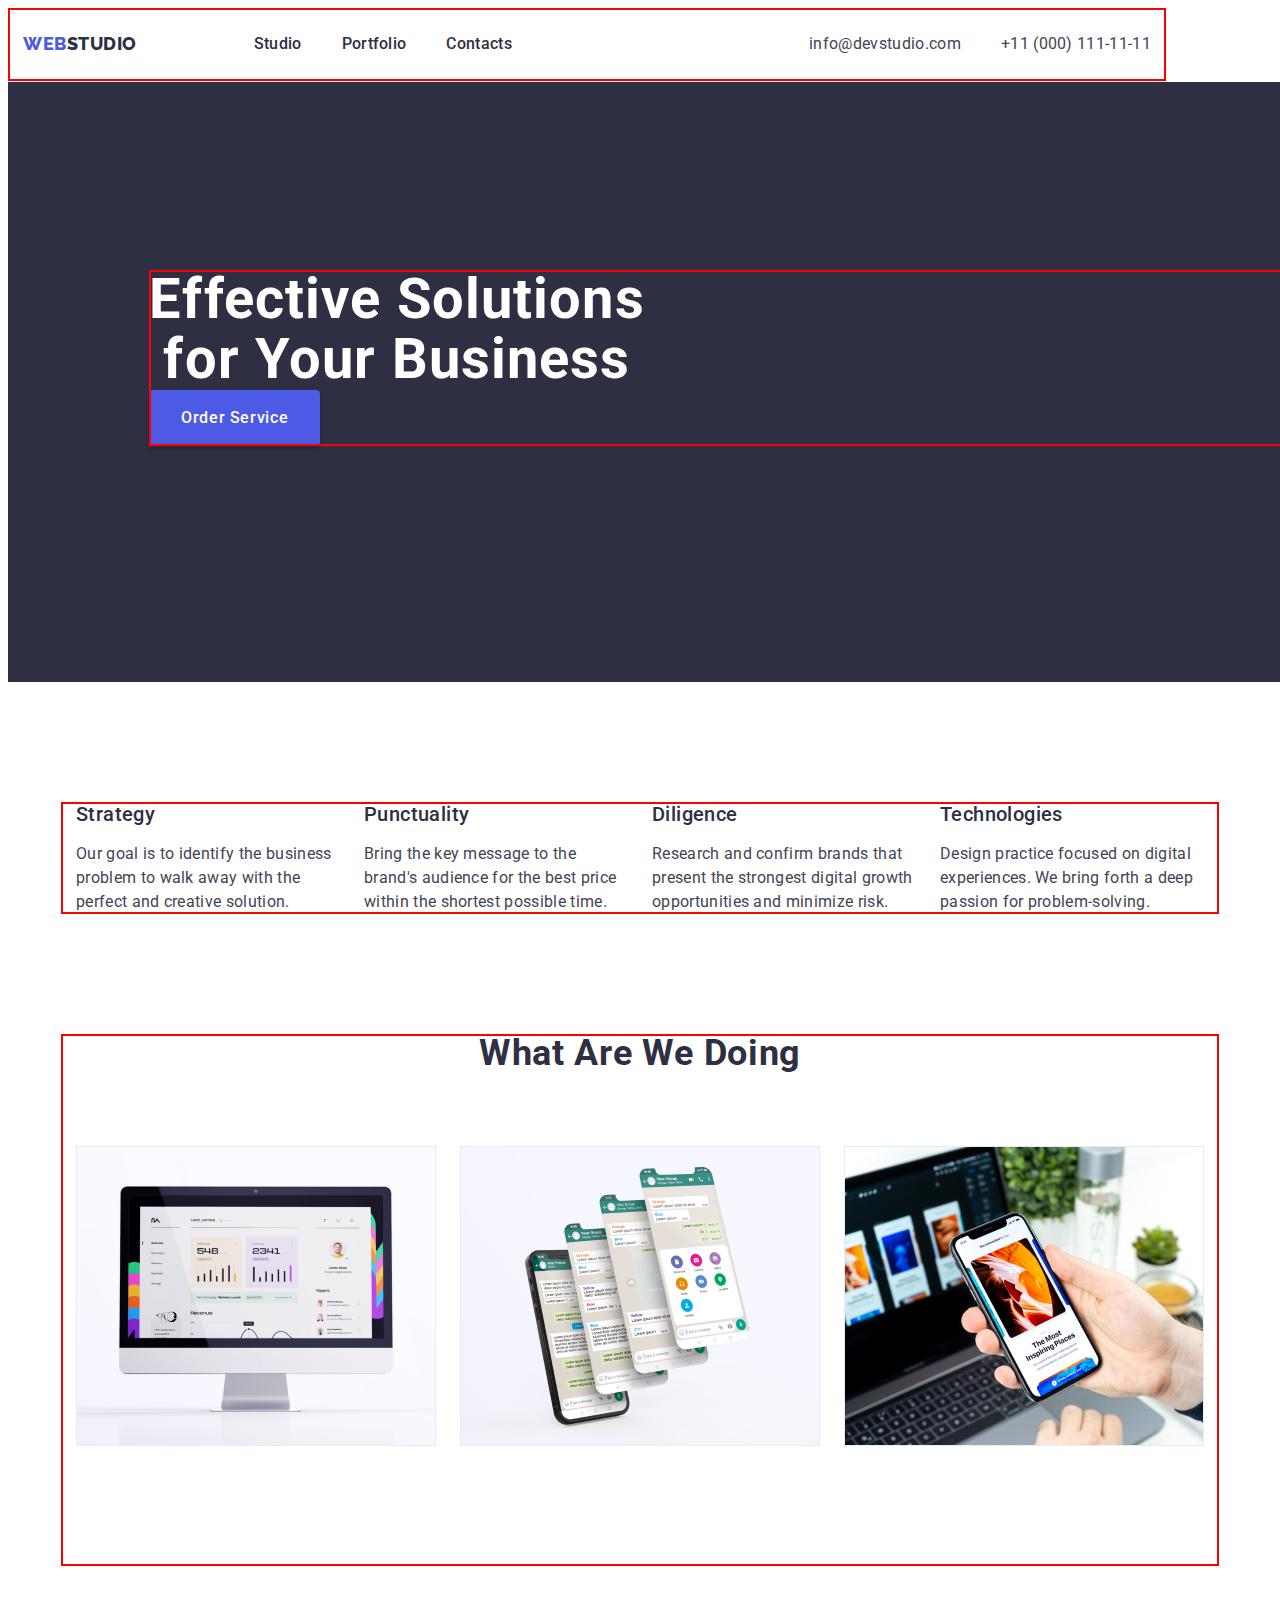
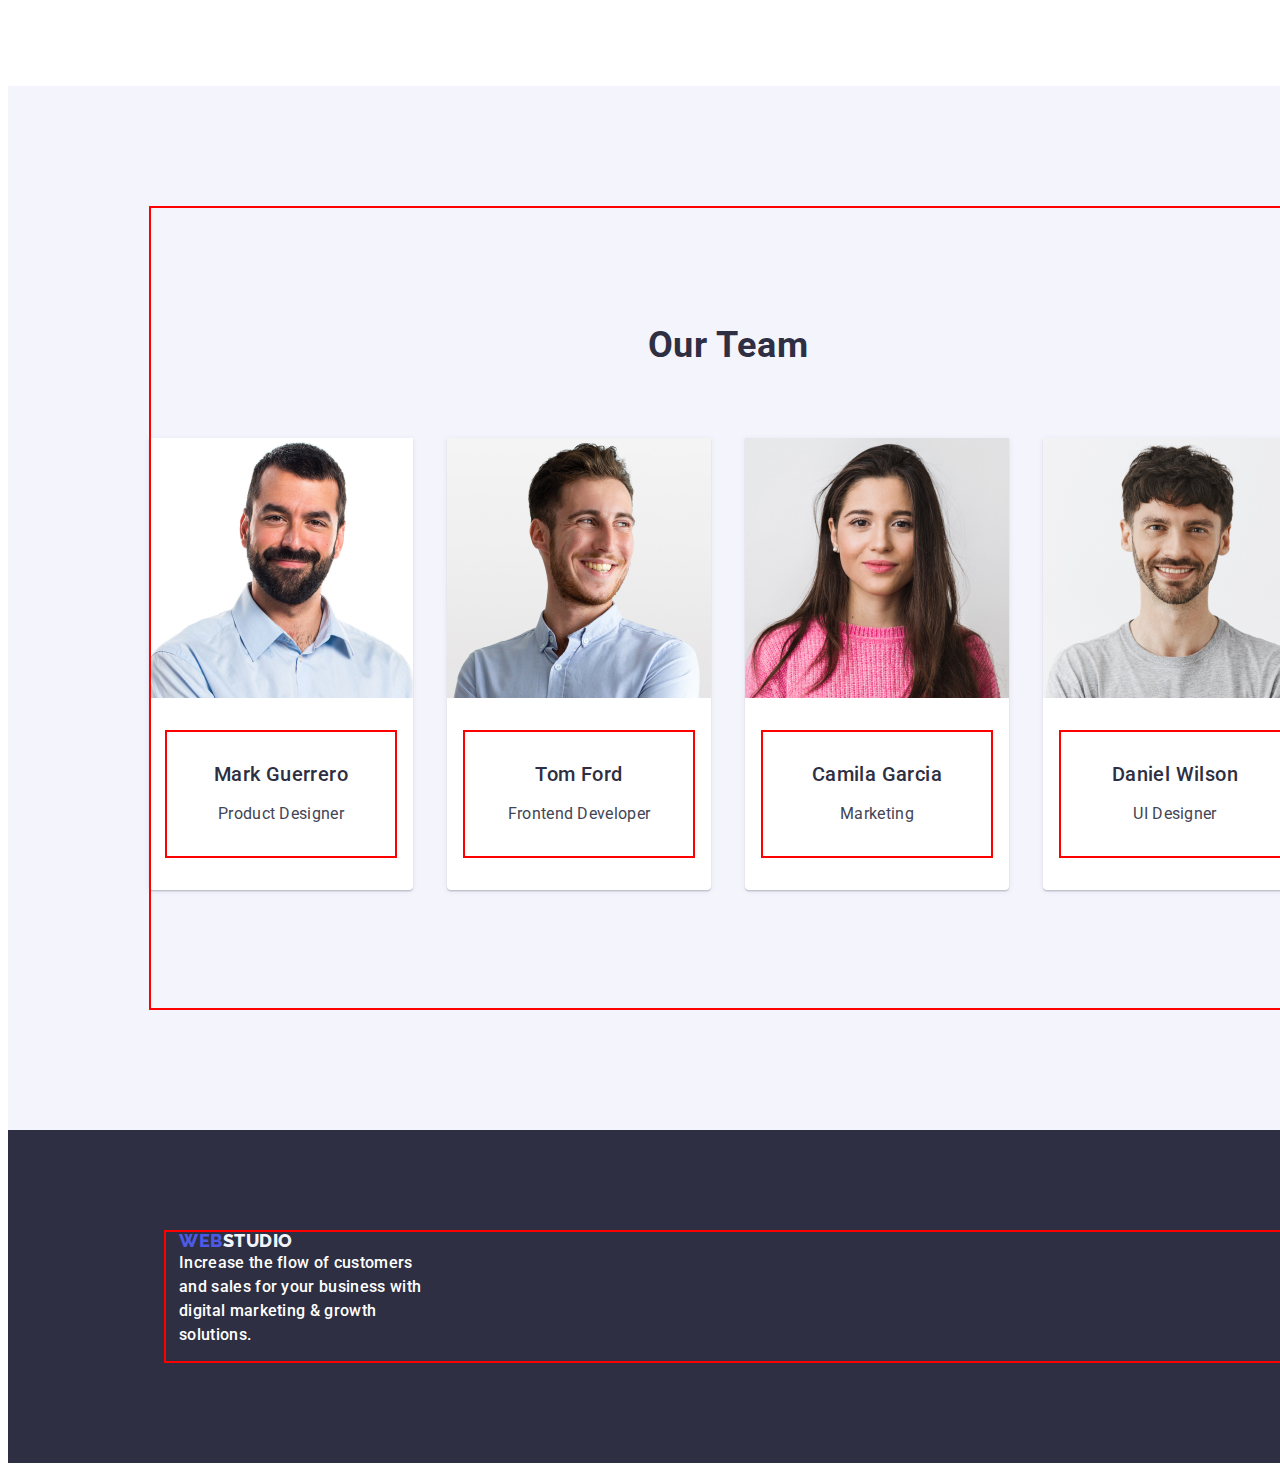
==== commit 85bd3a31: "upgate all3" ====
--- a/index.html
+++ b/index.html
@@ -23,7 +23,7 @@
     <header class="header">
         <div class="container top-line">
             <nav class="list nav-list">
-                <a class="logo link" href="./index.html">Web <span class="logo-studio">Studio</span> </a>
+                <a class="logo link" href="./index.html">Web<span class="logo-studio">Studio</span> </a>
             
              <ul class="list link-list">
           <li class="description link-item"> 
@@ -155,8 +155,8 @@
         <!--footer section-->
     <footer class="footer">
       <div class="container footer-container">
-            <a class="link logo footer-reset" href="./index.html">Web <span class="logo-studio-light">Studio</span> 
-            <p class="description footer-item ">Increase the flow of customers and sales for your business with digital marketing & growth solutions.</p></a>
+            <a class="link logo footer-reset" href="./index.html">Web<span class="logo-studio-light">Studio</span> 
+            <p class="description footer-item">Increase the flow of customers and sales for your business with digital marketing & growth solutions.</p></a>
         </div>
     </footer>
 
--- a/css/styles.css
+++ b/css/styles.css
@@ -144,7 +144,6 @@
 .top-line {
     display: flex;
     width: 1158px;
-    margin: 0px auto;
     padding: 0px 15px;
     justify-content: space-between;
     align-items: center;
@@ -174,7 +173,6 @@
     letter-spacing: 0.03em;
     flex-direction: row;
     align-items: center;
-    width: 115px;
     margin-right: 76px;
 }
 .logo-studio {
@@ -205,7 +203,7 @@
 
 .link-list {
     display: flex;
-    gap: 24px;
+    gap: 40px;
     margin-right: auto;
 }
 .link-item {
@@ -270,7 +268,7 @@
     border: 5px solid var(--white-color);
 }
 .container {
-width: 1128px;
+width: 1158px;
 padding: 0 15px; 
 margin: 0 auto;
 outline: 2px solid red;
@@ -449,7 +447,7 @@
     display: flex;
     flex-direction: column;
     align-items: flex-start;
-    padding: 0px;
+    /*padding: 0px;*/
     margin-left: 156px;
     gap: 16px;
     background: var(--backgraund-dark);
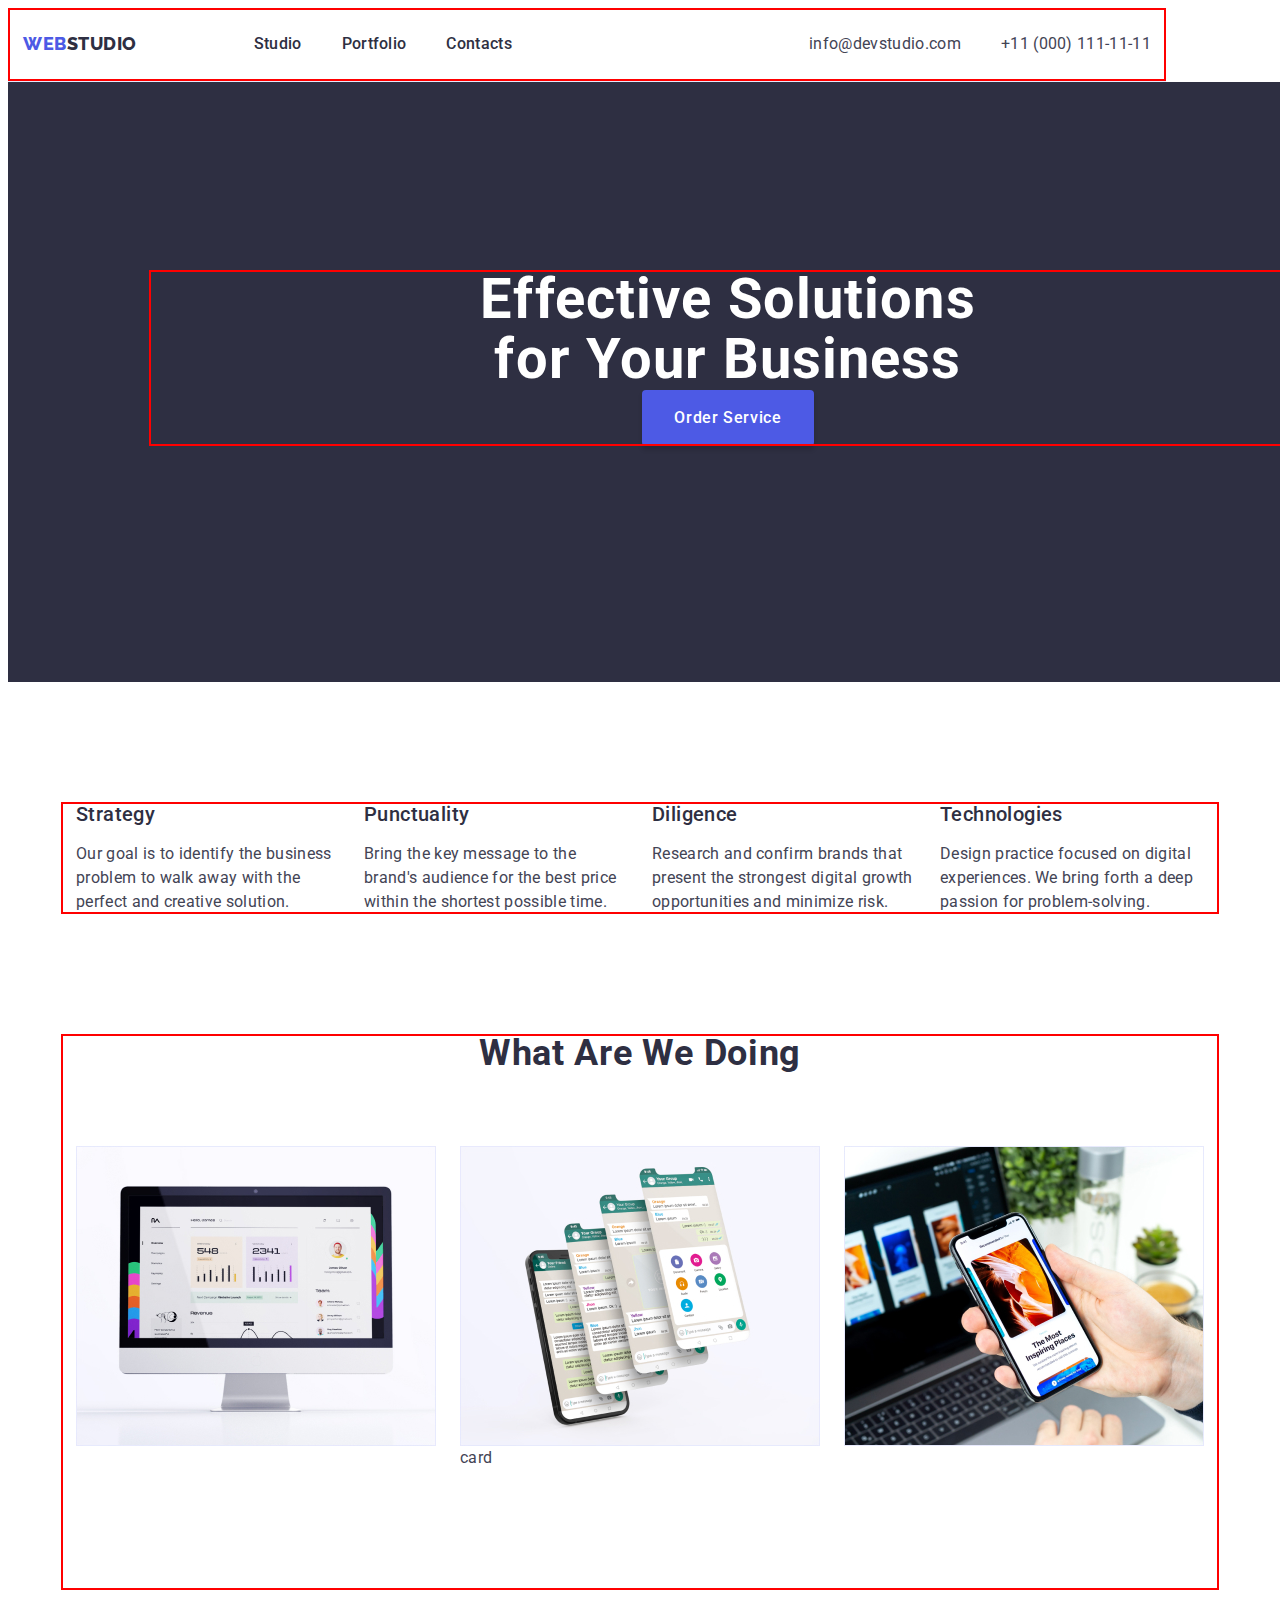
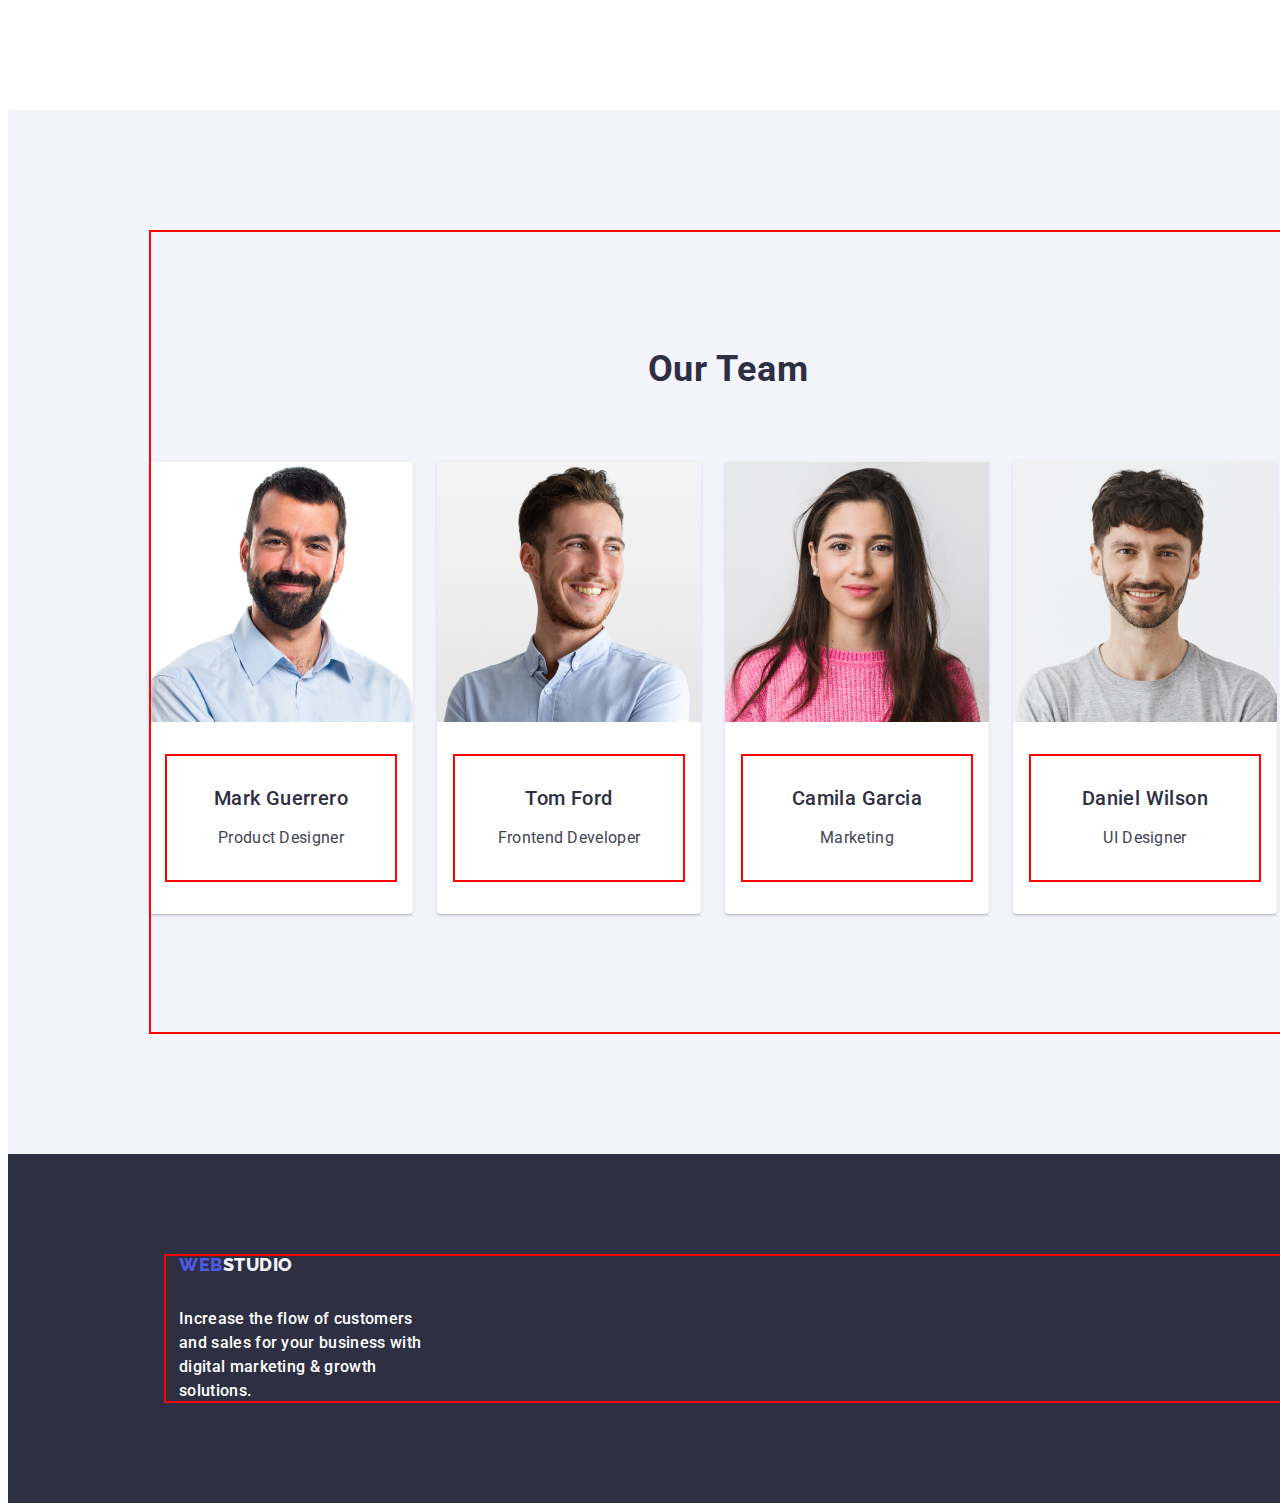
==== commit a5a71c7c: "uhdate last 5 mistake" ====
--- a/index.html
+++ b/index.html
@@ -103,7 +103,7 @@
                     </li>
                     <li class="about-item">
                     <img src="./images/about/img-2.jpg" alt="smartphone" width="360" height="300">
-                     </li>
+card                     </li>
                     <li class="about-item">
                     <img src="./images/about/img-3.jpg" alt="application" width="360" height="300">
                     </li>
@@ -155,8 +155,8 @@
         <!--footer section-->
     <footer class="footer">
       <div class="container footer-container">
-            <a class="link logo footer-reset" href="./index.html">Web<span class="logo-studio-light">Studio</span> 
-            <p class="description footer-item">Increase the flow of customers and sales for your business with digital marketing & growth solutions.</p></a>
+            <a class="link logo footer-reset" href="./index.html">Web<span class="logo-studio-light">Studio</span></a>
+            <p class="description footer-item">Increase the flow of customers and sales for your business with digital marketing & growth solutions.</p>
         </div>
     </footer>
 
--- a/css/styles.css
+++ b/css/styles.css
@@ -145,6 +145,7 @@
     display: flex;
     width: 1158px;
     padding: 0px 15px;
+    margin: 0px auto;
     justify-content: space-between;
     align-items: center;
 
@@ -238,6 +239,7 @@
         flex-direction: row;
         align-items: center;
         padding: 16px 32px;
+        margin: 0px auto;
         gap: 10px;
         min-width: 169px;
         height: 56;
@@ -301,14 +303,13 @@
 }
 .hero-tittle {
 max-width: 496px; 
-margin: 0px;
+margin: 0px auto;
 text-align: center;
     
 }
 .hero-button {
 display: block;
-margin-bottom: 48px auto;
-align-content: center;
+
 
 
 }
@@ -383,17 +384,18 @@
 
 .team-container {
     padding: 120px 0px;
-  
+    
     background:var(--backgraund-light);
 }
 .team-item {
     display: flex;
-    max-width: 264px;
+   
 flex-direction: column;
 justify-content: center;
 align-items: center;
 padding: 0px 0px 32px;
 gap: 32px;
+width: calc((100%-72px)/4);
 
 box-shadow: 0px 1px 6px rgba(46, 47, 66, 0.08), 0px 1px 1px rgba(46, 47, 66, 0.16), 0px 2px 1px rgba(46, 47, 66, 0.08);
 border-radius: 0px 0px 4px 4px;
@@ -419,7 +421,7 @@
 }
 
 .team-list {
-   justify-content: space-between;
+   
    gap: 24px;
 }
 .team-item-tittle {
@@ -454,14 +456,14 @@
 
 }
 .footer-reset {
-    display: inline-block;
-    margin-bottom: 16px;
-   
-}
-    .footer-item {
-    max-width: 264px; 
-    color: var(--white-color);
-    }
+display: inline-block;
+margin-bottom: 16px;
+   
+}
+.footer-item {
+max-width: 264px; 
+color: var(--white-color);
+}
     
 /*-----portfolio-----*/
 
@@ -486,8 +488,7 @@
 flex-direction: row;
 align-items: flex-start;
 padding: 12px 24px;
-
-border: var(--leinercoolor);
+border: 1px solid var(--leinercoolor);
 
 background: var(--backgraund-light);
 box-shadow: 0px 3px 1px rgba(0, 0, 0, 0.1), 0px 2px 1px rgba(0, 0, 0, 0.08), 0px 2px 2px rgba(0, 0, 0, 0.12);
@@ -507,15 +508,10 @@
 row-gap: 48px;
 column-gap: 24px;
 padding: 0px;
-margin: 0px -15px;
-flex-basis: calc((100% - 48px)/3);
-
+margin: 0px;
 }
 .card-box {
-box-sizing: border-box;
-
-flex-basis: 360px;
-    
+width: calc((100% - 48px)/3); 
 border: 1px solid var(--leinercoolor);
 }
 .card-text-box {
@@ -524,8 +520,11 @@
     justify-content: center;
     align-items: flex-start;
     padding: 32px 16px;
-    border: var(--leinercoolor);
+    border: 1px solid var(--leinercoolor);
+    border-top: none;
     gap: 8px;
+    max-width: 360px;
+    
     
     flex-basis: 360px;
 }
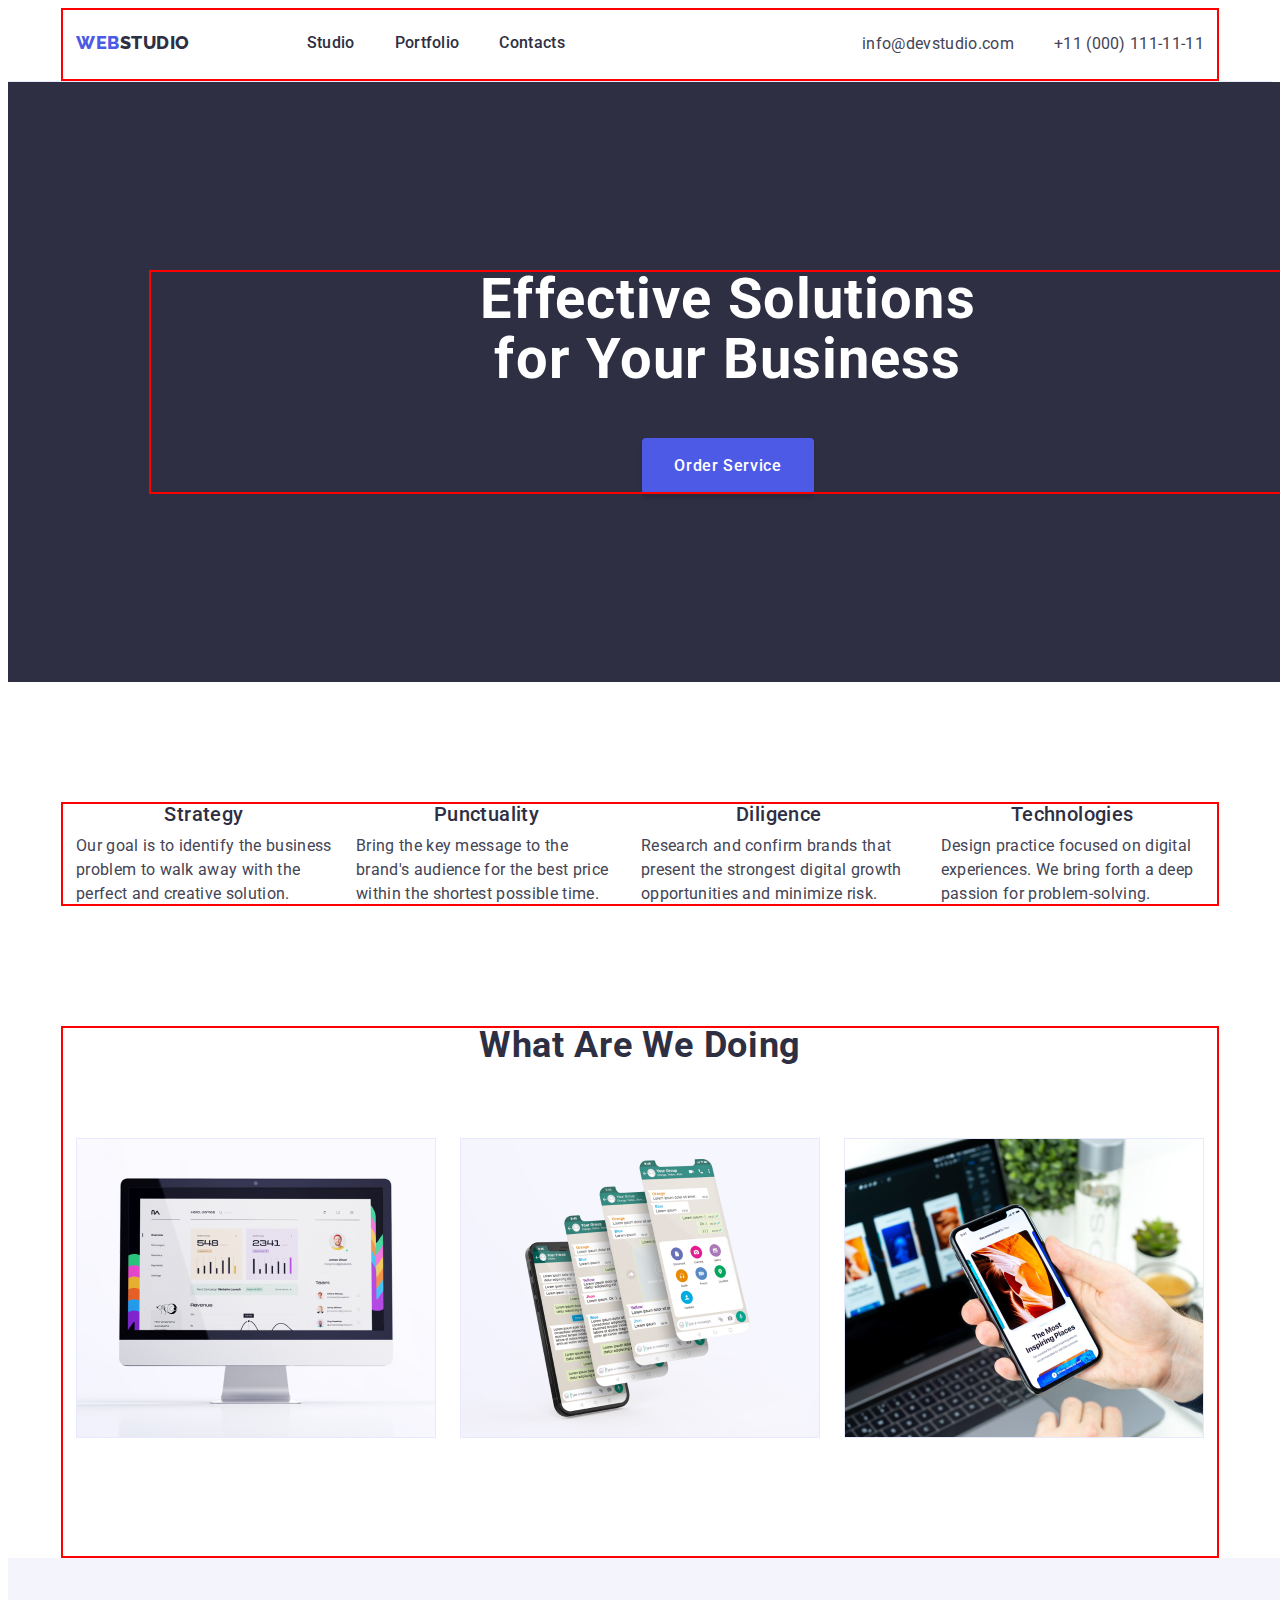
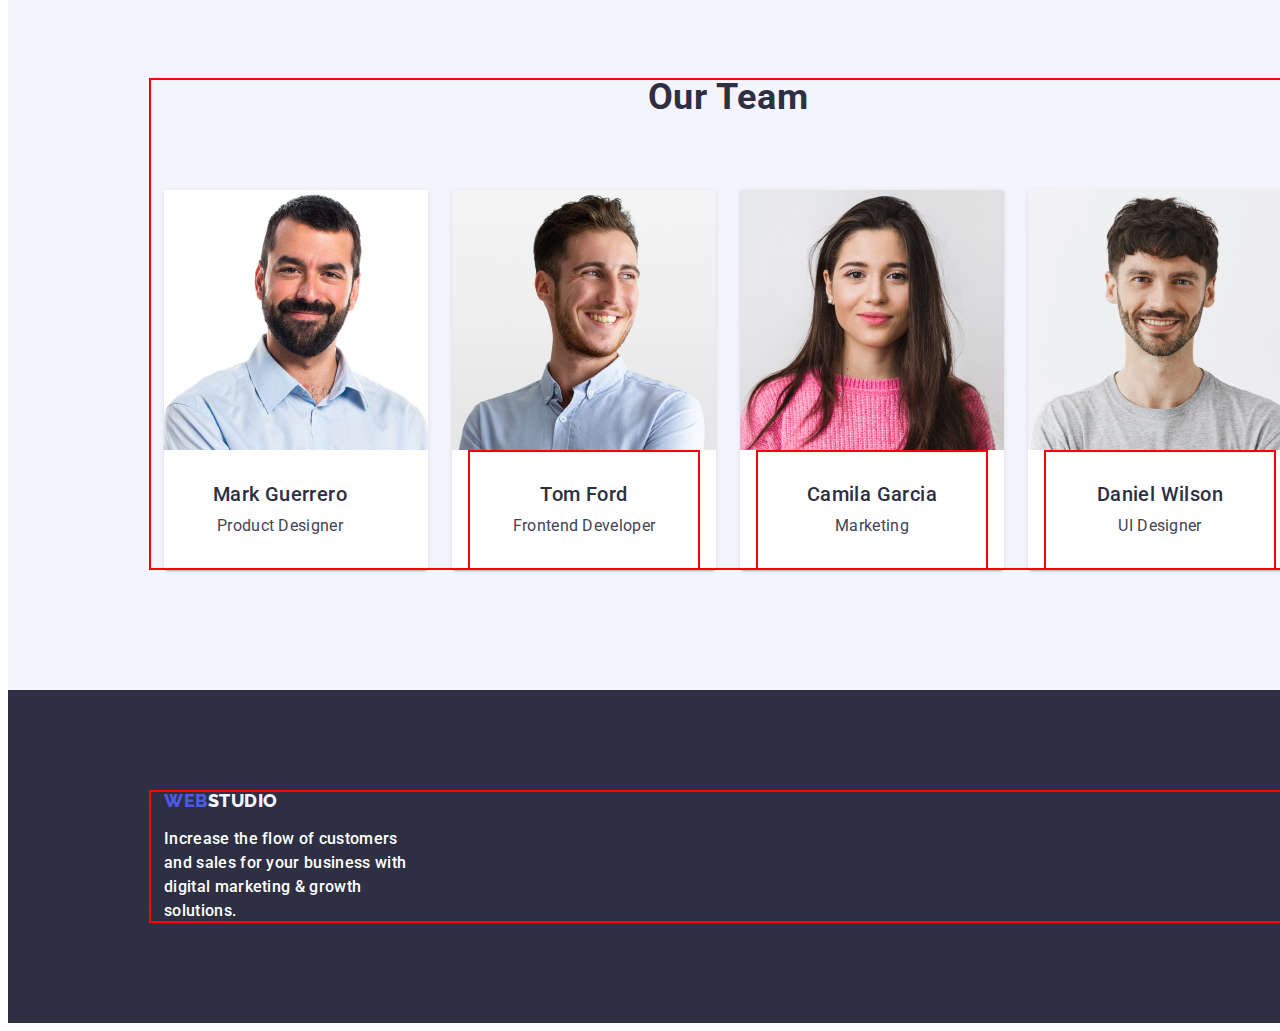
==== commit 9fd67962: "update after mentor correct" ====
--- a/index.html
+++ b/index.html
@@ -102,8 +102,7 @@
                     <img  src="./images/about/img-1.jpg" alt="desktop" width="360" height="300">
                     </li>
                     <li class="about-item">
-                    <img src="./images/about/img-2.jpg" alt="smartphone" width="360" height="300">
-card                     </li>
+                    <img src="./images/about/img-2.jpg" alt="smartphone" width="360" height="300">            </li>
                     <li class="about-item">
                     <img src="./images/about/img-3.jpg" alt="application" width="360" height="300">
                     </li>
@@ -118,7 +117,7 @@
                 <ul class="list team-list">
                 <li class="team-item">
                    <img  src="./images/team/img-1.jpg" alt="Mark Guerrero" width="264" height="260">
-                   <div class="container team-item-container">
+                   <div class=" team-item-container">
                         <h3 
                         class="subtittle team-item-tittle">Mark Guerrero</h3>
                         <p class="team-item-name">Product Designer</p>
--- a/css/styles.css
+++ b/css/styles.css
@@ -45,7 +45,7 @@
 
 ul {
     display: flex;
-    margin: 0px;
+
 }
 img {
     display: block;
@@ -62,7 +62,7 @@
     text-decoration: none; 
 }
 div {
-    display: block;
+
 }
 
 .main-tittle {
@@ -143,19 +143,15 @@
  }
 .top-line {
     display: flex;
-    width: 1158px;
-    padding: 0px 15px;
-    margin: 0px auto;
+
     justify-content: space-between;
-    align-items: center;
-
-    background: var(--white-color);
+    align-items: baseline;
+
     border-bottom: 1px solid #E7E9FC;
 }
 .nav-list {
     display: flex;
     max-width: 564px;
-    padding-top: 24px;
     padding-bottom: 24px;
     gap: 40px;
     align-items: center;
@@ -185,10 +181,7 @@
     color:var(--backgraund-light);
     text-transform: uppercase;
 }
-.header {
-   border-bottom: 1px solid var(--leinercoolor);
-   width: 1158px;
-}
+
 .header-nav-link {
     color: var(--backgraund-dark);
     padding-top: 24px;
@@ -309,6 +302,7 @@
 }
 .hero-button {
 display: block;
+margin-top: 48px;
 
 
 
@@ -331,28 +325,27 @@
    display: flex;
    justify-content: space-between;
    gap: 24px;
-   padding: 0px;
-   margin: 0px;
+   
     
 }
 .feature-list {
-    display: flex;
+  
 flex-direction: column;
 align-items: flex-start;
 
-flex-basis: 264px;
-padding: 0px;
-
-gap: 8px;
+flex-basis: calc((100%-24px*3)/4);
+
+
 }
 .feature-item-tittle {
  margin-bottom: 8px;
+
 }
 
 /*---about---*/
 
 .about-section {
-    padding-bottom: 120px;
+
 }
 .about-container {
    
@@ -383,18 +376,11 @@
 }
 
 .team-container {
-    padding: 120px 0px;
     
     background:var(--backgraund-light);
 }
 .team-item {
-    display: flex;
-   
-flex-direction: column;
-justify-content: center;
-align-items: center;
-padding: 0px 0px 32px;
-gap: 32px;
+    
 width: calc((100%-72px)/4);
 
 box-shadow: 0px 1px 6px rgba(46, 47, 66, 0.08), 0px 1px 1px rgba(46, 47, 66, 0.16), 0px 2px 1px rgba(46, 47, 66, 0.08);
@@ -406,22 +392,14 @@
     margin-bottom: 72px;
 }
 .team-item-container {
-    display: flex;
-flex-direction: column;
-justify-content: center;
-align-items: center;
+   
 padding: 32px 16px;
-gap: 8px;
-
 max-width: 232px;
 
-flex: none;
-order: 1;
-flex-grow: 0;
 }
 
 .team-list {
-   
+    display: flex;
    gap: 24px;
 }
 .team-item-tittle {
@@ -446,19 +424,13 @@
     background: var(--backgraund-dark)
     }
 .footer-container {
-    display: flex;
-    flex-direction: column;
-    align-items: flex-start;
-    /*padding: 0px;*/
-    margin-left: 156px;
+
     gap: 16px;
     background: var(--backgraund-dark);
-
 }
 .footer-reset {
 display: inline-block;
-margin-bottom: 16px;
-   
+margin-bottom: 16px;   
 }
 .footer-item {
 max-width: 264px; 
@@ -472,10 +444,8 @@
 }
 .btn-portfolio-list {
 
-display: flex;
-flex-direction: row;
 justify-content: center;
-align-items: flex-start;
+
 flex-basis: 586px;
 gap: 24px;
 margin-bottom: 72px;
@@ -484,9 +454,6 @@
 
 .btn-portfolio {
 
-display: flex;
-flex-direction: row;
-align-items: flex-start;
 padding: 12px 24px;
 border: 1px solid var(--leinercoolor);
 
@@ -494,9 +461,6 @@
 box-shadow: 0px 3px 1px rgba(0, 0, 0, 0.1), 0px 2px 1px rgba(0, 0, 0, 0.08), 0px 2px 2px rgba(0, 0, 0, 0.12);
 border-radius: 4px;
 
-flex: none;
-order: 0;
-flex-grow: 0;
 }
 .btn-portfolio:hover,
 .btn-portfolio:focus {
@@ -507,8 +471,6 @@
 flex-wrap: wrap;
 row-gap: 48px;
 column-gap: 24px;
-padding: 0px;
-margin: 0px;
 }
 .card-box {
 width: calc((100% - 48px)/3); 
@@ -517,7 +479,6 @@
 .card-text-box {
     display: flex;
     flex-direction: column;
-    justify-content: center;
     align-items: flex-start;
     padding: 32px 16px;
     border: 1px solid var(--leinercoolor);
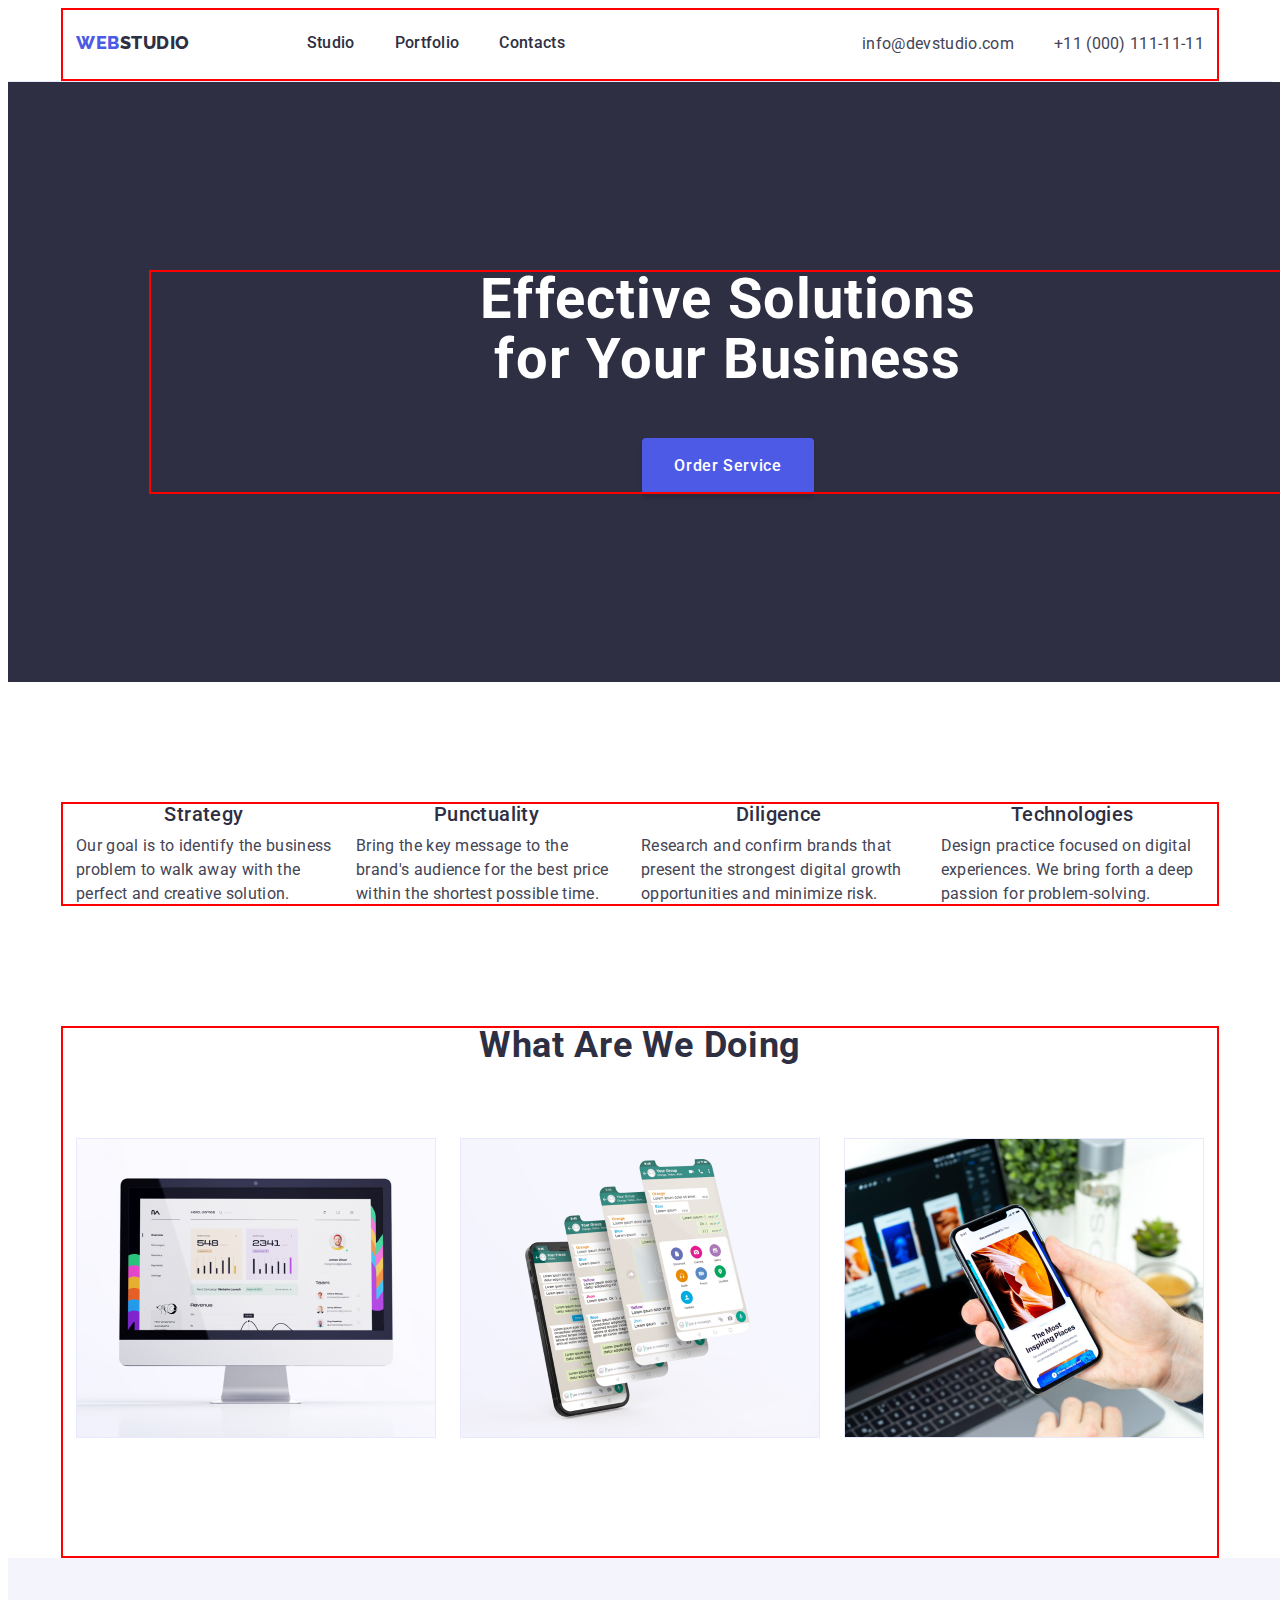
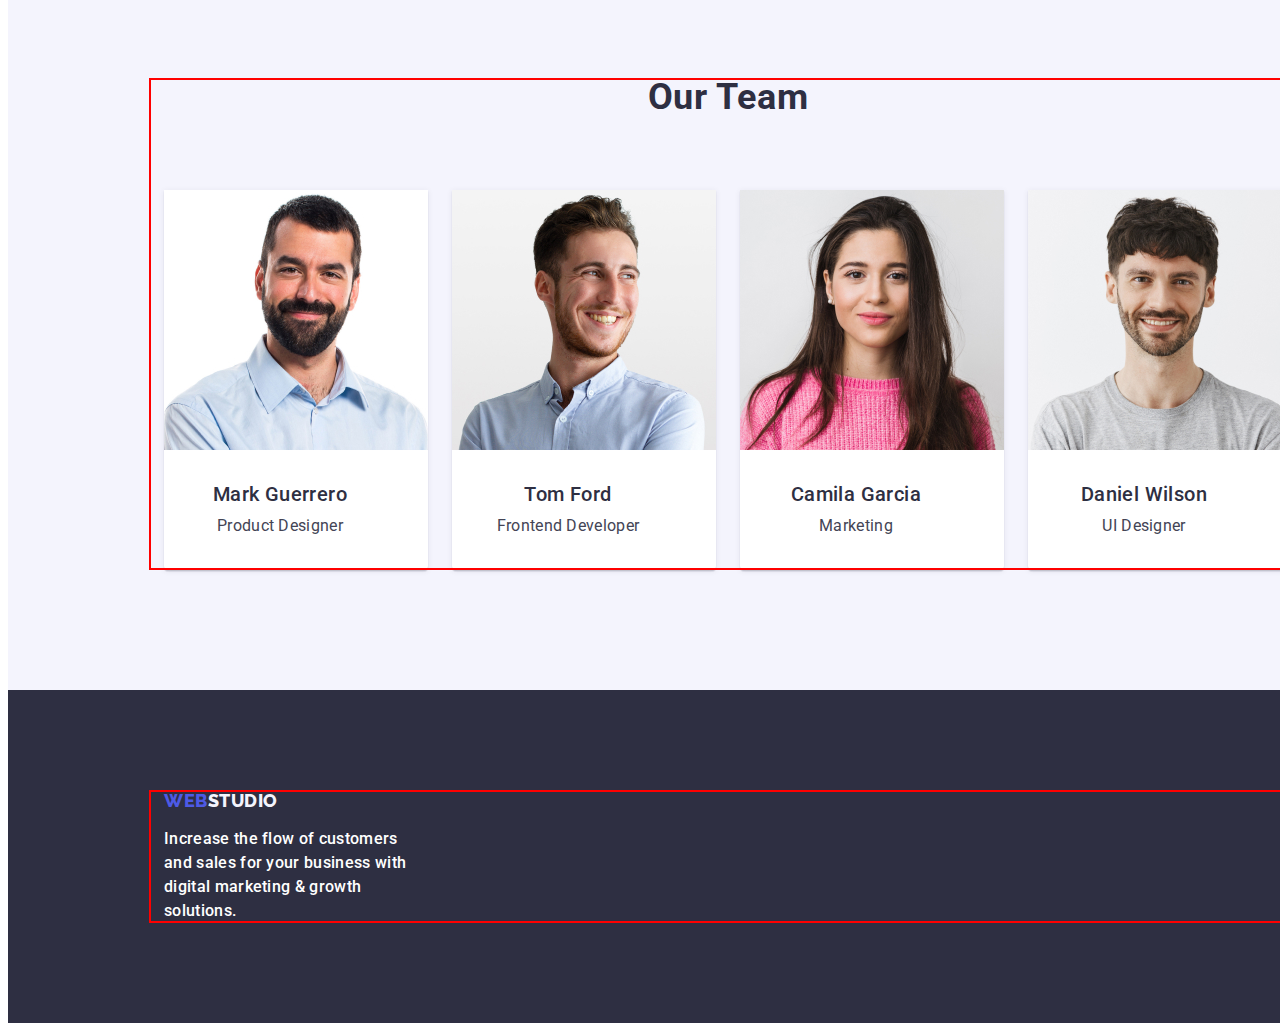
==== commit 75f7863c: "update team container" ====
--- a/index.html
+++ b/index.html
@@ -117,7 +117,7 @@
                 <ul class="list team-list">
                 <li class="team-item">
                    <img  src="./images/team/img-1.jpg" alt="Mark Guerrero" width="264" height="260">
-                   <div class=" team-item-container">
+                   <div class="team-item-container">
                         <h3 
                         class="subtittle team-item-tittle">Mark Guerrero</h3>
                         <p class="team-item-name">Product Designer</p>
@@ -125,7 +125,7 @@
                 </li>
                 <li class="team-item">
                     <img src="./images/team/img-2.jpg" alt="Tom Ford" width="264" height="260">
-                    <div class="container team-item-container">
+                    <div class="team-item-container">
                         <h3 
                         class="subtittle team-item-tittle">Tom Ford</h3>
                         <p class="team-item-name">Frontend Developer</p>
@@ -133,14 +133,14 @@
                 </li>
                 <li class="team-item">
                     <img src="./images/team/img-3.jpg" alt="Camila Garcia" width="264" height="260">
-                    <div class="container team-item-container">
+                    <div class="team-item-container">
                         <h3 class="subtittle team-item-tittle">Camila Garcia</h3>
                         <p class="team-item-name"> Marketing</p>
                     </div>
                 </li>
                 <li class="team-item">
                     <img src="./images/team/img-4.jpg" alt="Daniel Wilson" width="264" height="260">
-                    <div class="container team-item-container">
+                    <div class="team-item-container">
                         <h3 class="subtittle team-item-tittle">Daniel Wilson</h3>
                          <p class="team-item-name">UI Designer</p>
                     </div>
